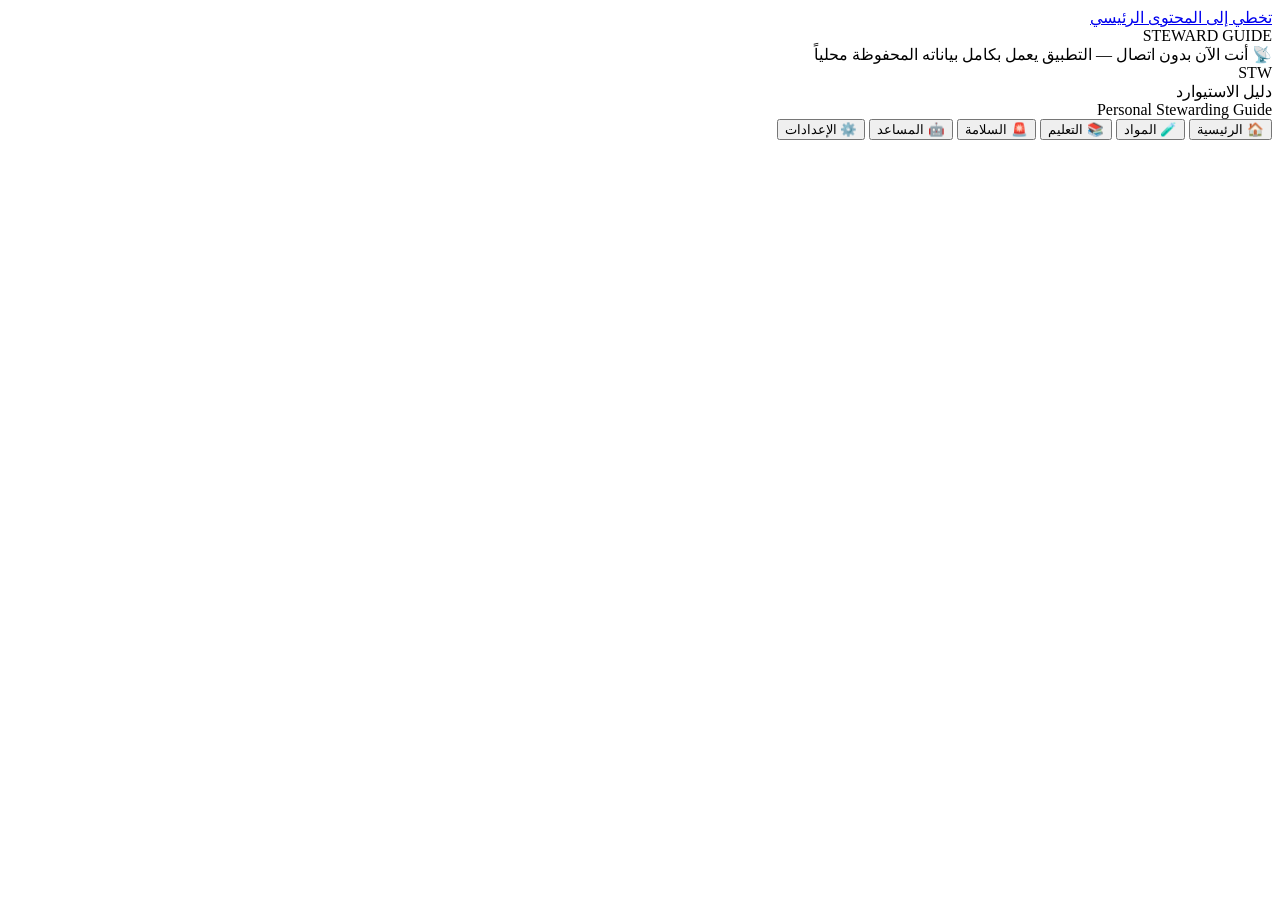
==== redesign-preview/index.html @ 4ff84f5a "Create index.html" ====
<!DOCTYPE html>
<!--
  ============================================================================
  index.html — دليل الاستيوارد | Personal Stewarding Guide
  ============================================================================
  هذا هو "الصدفة" (Shell) الوحيدة للتطبيق بالكامل. لا يحتوي هذا الملف على
  أي محتوى تطبيقي فعلي (لا مواد كيميائية، لا محتوى تعليمي، لا حوار ذكاء
  اصطناعي) — كل ذلك يُبنى ديناميكياً بواسطة وحدات JavaScript من داخل
  حاويات <section class="view"> الفارغة أدناه. هذا يحقق قاعدة "لا تكرار
  للكود" (DRY) ويجعل كل عرض مسؤولاً عن نفسه بالكامل عبر ملفه في assets/js.

  لا يوجد هنا أي CSS مضمّن (inline) ولا أي JavaScript مضمّن — بالكامل عبر
  ملفات خارجية مرتبطة، تحقيقاً لقاعدة "no inline CSS/JS" الصارمة للمشروع.
  ============================================================================
-->
<html lang="ar" dir="rtl" data-theme="dark">
<head>
  <meta charset="UTF-8">
  <meta name="viewport" content="width=device-width, initial-scale=1, viewport-fit=cover">
  <meta name="description" content="دليل مرجعي شخصي للاستيوارد، غير تابع لأي فندق أو شركة — مواد كيميائية، سلامة غذاء، تعليم HACCP، وإجابات جاهزة، يعمل بالكامل بدون إنترنت.">
  <meta name="theme-color" content="#0d1117" media="(prefers-color-scheme: dark)">
  <meta name="theme-color" content="#f7f8fa" media="(prefers-color-scheme: light)">
  <meta name="color-scheme" content="dark light">
  <title>دليل الاستيوارد — معاينة التصميم الجديد</title>

  <!-- ==========================================================================
       PWA: الأيقونات والبيان (Manifest)
       ========================================================================== -->
  <link rel="icon" type="image/png" sizes="32x32" href="../assets/icons/icon-32.png">
  <link rel="apple-touch-icon" href="../assets/icons/icon-192.png">
  <meta name="apple-mobile-web-app-capable" content="yes">
  <meta name="apple-mobile-web-app-status-bar-style" content="black-translucent">
  <meta name="apple-mobile-web-app-title" content="دليل الاستيوارد">

  <!-- ==========================================================================
       تحميل الخطوط: preconnect + preload لتفادي حجب العرض (render-blocking)
       الناتج عن @import داخل CSS — أداء أفضل ودرجة Lighthouse أعلى.
       ========================================================================== -->
  <link rel="preconnect" href="https://fonts.googleapis.com">
  <link rel="preconnect" href="https://fonts.gstatic.com" crossorigin>
  <link
    rel="preload"
    as="style"
    href="https://fonts.googleapis.com/css2?family=IBM+Plex+Sans+Arabic:wght@400;500;600;700&family=Noto+Kufi+Arabic:wght@600;700;800&family=JetBrains+Mono:wght@400;500;700;800&display=swap"
  >
  <link
    rel="stylesheet"
    href="https://fonts.googleapis.com/css2?family=IBM+Plex+Sans+Arabic:wght@400;500;600;700&family=Noto+Kufi+Arabic:wght@600;700;800&family=JetBrains+Mono:wght@400;500;700;800&display=swap"
  >

  <!-- ==========================================================================
       طبقات التصميم — بالترتيب: توكنز → أساسي → مكوّنات → تخطيطات الصفحات
       ========================================================================== -->
  <link rel="stylesheet" href="assets/css/app-1.css">
  <link rel="stylesheet" href="assets/css/app-2.css">
  <link rel="stylesheet" href="assets/css/app-3.css">
</head>
<body>

  <!-- رابط تخطي المحتوى — أول عنصر يصل له مستخدم لوحة المفاتيح -->
  <a href="#main-content" class="skip-link">تخطي إلى المحتوى الرئيسي</a>

  <!-- ==========================================================================
       شاشة البداية (Splash Screen) — تُخفى تلقائياً بعد تهيئة app.js
       ========================================================================== -->
  <div class="splash-screen" id="splashScreen" aria-hidden="true">
    <div class="splash-screen__logo">STEWARD GUIDE</div>
    <div class="splash-screen__spinner"></div>
  </div>

  <!-- مؤشر وضع عدم الاتصال — يظهر/يختفي تلقائياً حسب حالة الشبكة -->
  <div class="offline-banner" id="offlineBanner" role="status">
    <span aria-hidden="true">📡</span> أنت الآن بدون اتصال — التطبيق يعمل بكامل بياناته المحفوظة محلياً
  </div>

  <!-- ==========================================================================
       الرأس اللاصق (Sticky Header)
       ========================================================================== -->
  <header class="site-header">
    <div class="site-header__row">
      <span class="site-header__logo" aria-hidden="true">STW</span>
      <div>
        <div class="site-header__title">دليل الاستيوارد</div>
        <div class="site-header__subtitle">Personal Stewarding Guide</div>
      </div>
    </div>
  </header>

  <!-- ==========================================================================
       المحتوى الرئيسي — ستة عروض، كل واحد فارغ ويُملأ ديناميكياً من ملفه
       المخصص في assets/js/. السمة hidden تُدار بالكامل من router.js.
       ========================================================================== -->
  <main id="main-content">

    <section class="view" data-view="dashboard" hidden></section>

    <section class="view" data-view="chemicals" hidden></section>

    <section class="view" data-view="education" hidden>
      <div class="view-header">
        <div class="view-header__eyebrow">التعليم</div>
        <h1 class="view-header__title">أكاديمية سلامة الغذاء</h1>
      </div>
    </section>

    <section class="view" data-view="safety" hidden>
      <div class="view-header">
        <div class="view-header__eyebrow">السلامة</div>
        <h1 class="view-header__title">السلامة والطوارئ</h1>
      </div>
    </section>

    <section class="view" data-view="ai" hidden></section>

    <section class="view" data-view="settings" hidden>
      <div class="view-header">
        <div class="view-header__eyebrow">الإعدادات</div>
        <h1 class="view-header__title">تفضيلات التطبيق</h1>
      </div>
    </section>

  </main>

  <!-- ==========================================================================
       شريط التنقل السفلي — ستة عناصر تطابق العروض الستة أعلاه بالضبط
       ========================================================================== -->
  <nav class="bottom-nav" aria-label="التنقل الرئيسي">
    <button class="bottom-nav__item" type="button" data-nav-target="dashboard" aria-current="page">
      <span class="bottom-nav__indicator" aria-hidden="true"></span>
      <span class="bottom-nav__icon" aria-hidden="true">🏠</span>
      <span>الرئيسية</span>
    </button>
    <button class="bottom-nav__item" type="button" data-nav-target="chemicals" aria-current="false">
      <span class="bottom-nav__indicator" aria-hidden="true"></span>
      <span class="bottom-nav__icon" aria-hidden="true">🧪</span>
      <span>المواد</span>
    </button>
    <button class="bottom-nav__item" type="button" data-nav-target="education" aria-current="false">
      <span class="bottom-nav__indicator" aria-hidden="true"></span>
      <span class="bottom-nav__icon" aria-hidden="true">📚</span>
      <span>التعليم</span>
    </button>
    <button class="bottom-nav__item" type="button" data-nav-target="safety" aria-current="false">
      <span class="bottom-nav__indicator" aria-hidden="true"></span>
      <span class="bottom-nav__icon" aria-hidden="true">🚨</span>
      <span>السلامة</span>
    </button>
    <button class="bottom-nav__item" type="button" data-nav-target="ai" aria-current="false">
      <span class="bottom-nav__indicator" aria-hidden="true"></span>
      <span class="bottom-nav__icon" aria-hidden="true">🤖</span>
      <span>المساعد</span>
    </button>
    <button class="bottom-nav__item" type="button" data-nav-target="settings" aria-current="false">
      <span class="bottom-nav__indicator" aria-hidden="true"></span>
      <span class="bottom-nav__icon" aria-hidden="true">⚙️</span>
      <span>الإعدادات</span>
    </button>
  </nav>

  <!-- منطقة التوست — تُملأ ديناميكياً من showToast في utils.js -->
  <div class="toast-region" id="toastRegion" aria-live="polite"></div>

  <!-- ==========================================================================
       نقطة الدخول الوحيدة للجافاسكريبت — كل شيء آخر يُحمَّل عبر import
       ========================================================================== -->
    <script src="assets/js/app-1.js"></script>
  <script src="assets/js/app-2.js"></script>
  <script src="assets/js/app-3.js"></script>
  <script src="assets/js/app-4.js"></script>
  <script src="assets/js/app-5.js"></script>
  <script src="assets/js/app-6.js"></script>
  <script src="assets/js/app-7.js"></script>
</body>
</html>
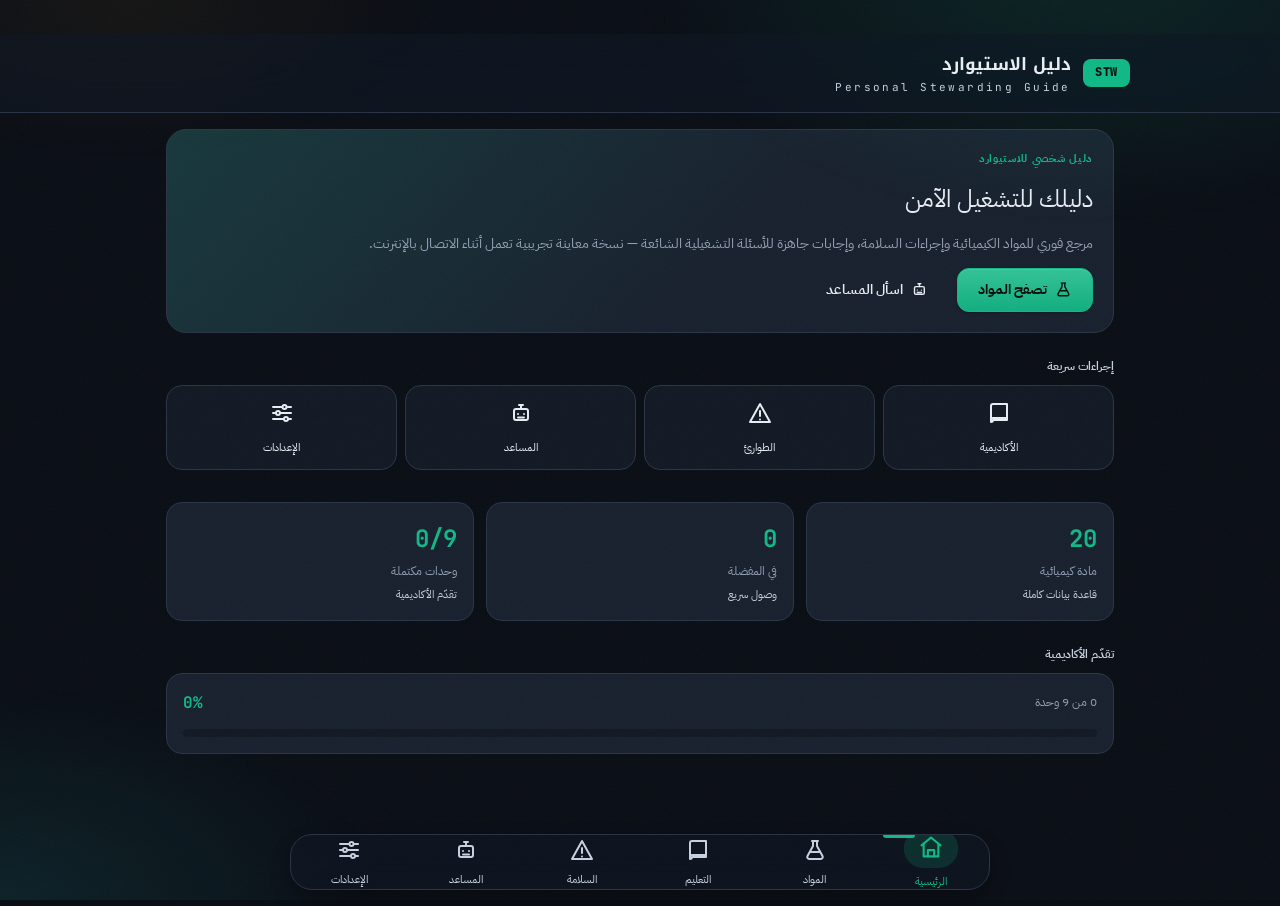
==== commit 4d3b462b: "Update index.html" ====
--- a/redesign-preview/index.html
+++ b/redesign-preview/index.html
@@ -17,7 +17,7 @@
 <head>
   <meta charset="UTF-8">
   <meta name="viewport" content="width=device-width, initial-scale=1, viewport-fit=cover">
-  <meta name="description" content="دليل مرجعي شخصي للاستيوارد، غير تابع لأي فندق أو شركة — مواد كيميائية، سلامة غذاء، تعليم HACCP، وإجابات جاهزة، يعمل بالكامل بدون إنترنت.">
+  <meta name="description" content="دليل مرجعي شخصي للاستيوارد، غير تابع لأي فندق أو شركة — مواد كيميائية، سلامة غذاء، تعليم HACCP، وإجابات جاهزة — نسخة معاينة تجريبية تعمل أثناء الاتصال بالإنترنت.">
   <meta name="theme-color" content="#0d1117" media="(prefers-color-scheme: dark)">
   <meta name="theme-color" content="#f7f8fa" media="(prefers-color-scheme: light)">
   <meta name="color-scheme" content="dark light">
@@ -70,7 +70,7 @@
 
   <!-- مؤشر وضع عدم الاتصال — يظهر/يختفي تلقائياً حسب حالة الشبكة -->
   <div class="offline-banner" id="offlineBanner" role="status">
-    <span aria-hidden="true">📡</span> أنت الآن بدون اتصال — التطبيق يعمل بكامل بياناته المحفوظة محلياً
+    <span aria-hidden="true">📡</span> أنت الآن بدون اتصال — نسخة المعاينة تحتاج اتصالاً بالإنترنت لعرض محتواها
   </div>
 
   <!-- ==========================================================================
--- a/redesign-preview/assets/css/app-1.css
+++ b/redesign-preview/assets/css/app-1.css
@@ -0,0 +1,1229 @@
+:root {
+  --primitive-green-50:  #e6faf5;
+  --primitive-green-100: #b3f0e0;
+  --primitive-green-300: #4dd6b8;
+  --primitive-green-500: #00b894;
+  --primitive-green-600: #00997d;
+  --primitive-green-700: #00785f;
+  --primitive-green-900: #00453a;
+  --primitive-teal-300: #66e0db;
+  --primitive-teal-500: #00cec9;
+  --primitive-teal-700: #00a19c;
+  --primitive-hazard-orange-300: #ffb366;
+  --primitive-hazard-orange-500: #f39c12;
+  --primitive-hazard-orange-700: #c2780a;
+  --primitive-red-300:  #ff9d85;
+  --primitive-red-500:  #e17055;
+  --primitive-red-700:  #b5502f;
+  --primitive-steel-950: #0a0d11;
+  --primitive-steel-900: #0d1117;
+  --primitive-steel-800: #131920;
+  --primitive-steel-700: #161b22;
+  --primitive-steel-600: #1c2330;
+  --primitive-steel-500: #232b3a;
+  --primitive-steel-400: #30363d;
+  --primitive-steel-300: #4a5158;
+  --primitive-steel-200: #8b949e;
+  --primitive-steel-100: #c9d1d9;
+  --primitive-steel-50:  #e6edf3;
+  --primitive-paper-50:  #ffffff;
+  --primitive-paper-100: #f7f8fa;
+  --primitive-paper-200: #eef0f3;
+  --primitive-paper-300: #e2e5ea;
+  --primitive-paper-400: #cdd2d9;
+  --primitive-paper-600: #6b7280;
+  --primitive-paper-800: #2d3339;
+  --primitive-paper-900: #12161b;
+  --space-0: 0;
+  --space-1: 4px;
+  --space-2: 8px;
+  --space-3: 12px;
+  --space-4: 16px;
+  --space-5: 20px;
+  --space-6: 24px;
+  --space-8: 32px;
+  --space-10: 40px;
+  --space-12: 48px;
+  --space-16: 64px;
+  --space-20: 80px;
+  --radius-xs: 6px;
+  --radius-sm: 8px;
+  --radius-md: 12px;
+  --radius-lg: 16px;
+  --radius-xl: 20px;
+  --radius-2xl: 28px;
+  --radius-full: 999px;
+  --font-family-base: 'Cairo', 'Segoe UI', sans-serif;
+  --font-family-mono: 'JetBrains Mono', ui-monospace, monospace;
+  --text-xs: 11px;
+  --text-sm: 12px;
+  --text-base: 14px;
+  --text-md: 15px;
+  --text-lg: 17px;
+  --text-xl: 20px;
+  --text-2xl: 24px;
+  --text-3xl: 30px;
+  --text-4xl: 36px;
+  --leading-tight: 1.2;
+  --leading-normal: 1.5;
+  --leading-relaxed: 1.7;
+  --weight-regular: 400;
+  --weight-medium: 500;
+  --weight-semibold: 600;
+  --weight-bold: 700;
+  --weight-black: 900;
+  --tracking-label: 0.06em;   
+  --ease-standard: cubic-bezier(0.2, 0, 0, 1);
+  --ease-decelerate: cubic-bezier(0, 0, 0, 1);
+  --ease-accelerate: cubic-bezier(0.3, 0, 1, 1);
+  --ease-spring: cubic-bezier(0.34, 1.56, 0.64, 1);
+  --duration-instant: 80ms;
+  --duration-fast: 150ms;
+  --duration-base: 220ms;
+  --duration-slow: 340ms;
+  --duration-slower: 500ms;
+  --z-base: 0;
+  --z-card-hover: 5;
+  --z-sticky-header: 100;
+  --z-bottom-nav: 200;
+  --z-fab: 250;
+  --z-dropdown: 300;
+  --z-overlay: 400;
+  --z-modal: 500;
+  --z-toast: 600;
+  --z-splash: 900;
+  --z-skip-link: 1000;
+  --header-height: 64px;
+  --nav-height: 64px;
+  --fab-size: 56px;
+  --container-max-width: 720px; 
+  --elevation-0: none;
+  --elevation-1: 0 1px 2px rgba(0, 0, 0, 0.14), 0 1px 3px rgba(0, 0, 0, 0.10);
+  --elevation-2: 0 2px 6px rgba(0, 0, 0, 0.16), 0 4px 10px rgba(0, 0, 0, 0.10);
+  --elevation-3: 0 6px 16px rgba(0, 0, 0, 0.18), 0 10px 24px rgba(0, 0, 0, 0.12);
+  --elevation-4: 0 12px 28px rgba(0, 0, 0, 0.22), 0 18px 40px rgba(0, 0, 0, 0.14);
+  --border-width-thin: 1px;
+  --border-width-thick: 2px;
+  --glass-blur: 18px;
+  --glass-saturate: 160%;
+}
+:root,
+[data-theme='dark'] {
+  color-scheme: dark;
+  --surface-page: var(--primitive-steel-900);
+  --surface-sunken: var(--primitive-steel-950);
+  --surface-raised: var(--primitive-steel-700);
+  --surface-card: var(--primitive-steel-600);
+  --surface-overlay: rgba(10, 13, 17, 0.72);
+  --surface-glass: rgba(28, 35, 48, 0.55);
+  --border-subtle: var(--primitive-steel-400);
+  --border-strong: var(--primitive-steel-300);
+  --content-primary: var(--primitive-steel-50);
+  --content-secondary: var(--primitive-steel-200);
+  --content-muted: var(--primitive-steel-100);
+  --content-on-accent: #04140f; 
+  --content-on-hazard: #1a0f00; 
+  --brand-primary: var(--primitive-green-500);
+  --brand-primary-hover: var(--primitive-green-300);
+  --brand-primary-active: var(--primitive-green-600);
+  --brand-secondary: var(--primitive-teal-500);
+  --status-safe: var(--primitive-green-500);
+  --status-warning: var(--primitive-hazard-orange-500);
+  --status-danger: var(--primitive-red-500);
+  --status-info: var(--primitive-teal-500);
+  --hazard-tape-bg: repeating-linear-gradient(
+    135deg,
+    var(--primitive-hazard-orange-500) 0 14px,
+    var(--primitive-steel-950) 14px 28px
+  );
+  --glow-brand: 0 0 0 3px rgba(0, 184, 148, 0.22);
+  --glow-danger: 0 0 0 3px rgba(225, 112, 85, 0.25);
+  --ambient-gradient:
+    radial-gradient(circle at 100% 0%, rgba(0, 184, 148, 0.12), transparent 24%),
+    radial-gradient(circle at 0% 100%, rgba(0, 206, 201, 0.09), transparent 20%);
+}
+[data-theme='light'] {
+  color-scheme: light;
+  --surface-page: var(--primitive-paper-100);
+  --surface-sunken: var(--primitive-paper-200);
+  --surface-raised: var(--primitive-paper-50);
+  --surface-card: var(--primitive-paper-50);
+  --surface-overlay: rgba(18, 22, 27, 0.45);
+  --surface-glass: rgba(255, 255, 255, 0.6);
+  --border-subtle: var(--primitive-paper-300);
+  --border-strong: var(--primitive-paper-400);
+  --content-primary: var(--primitive-paper-900);
+  --content-secondary: var(--primitive-paper-800);
+  --content-muted: var(--primitive-paper-600);
+  --content-on-accent: #04140f;
+  --content-on-hazard: #1a0f00;
+  --brand-primary: var(--primitive-green-600);
+  --brand-primary-hover: var(--primitive-green-500);
+  --brand-primary-active: var(--primitive-green-700);
+  --brand-secondary: var(--primitive-teal-700);
+  --status-safe: var(--primitive-green-600);
+  --status-warning: var(--primitive-hazard-orange-700);
+  --status-danger: var(--primitive-red-700);
+  --status-info: var(--primitive-teal-700);
+  --hazard-tape-bg: repeating-linear-gradient(
+    135deg,
+    var(--primitive-hazard-orange-500) 0 14px,
+    var(--primitive-paper-900) 14px 28px
+  );
+  --glow-brand: 0 0 0 3px rgba(0, 153, 125, 0.18);
+  --glow-danger: 0 0 0 3px rgba(181, 80, 47, 0.20);
+  --ambient-gradient:
+    radial-gradient(circle at 100% 0%, rgba(0, 184, 148, 0.08), transparent 24%),
+    radial-gradient(circle at 0% 100%, rgba(0, 206, 201, 0.06), transparent 20%);
+}
+@media (prefers-color-scheme: light) {
+  :root:not([data-theme='dark']):not([data-theme='light']) {
+    color-scheme: light;
+    --surface-page: var(--primitive-paper-100);
+    --surface-sunken: var(--primitive-paper-200);
+    --surface-raised: var(--primitive-paper-50);
+    --surface-card: var(--primitive-paper-50);
+    --surface-overlay: rgba(18, 22, 27, 0.45);
+    --surface-glass: rgba(255, 255, 255, 0.6);
+    --border-subtle: var(--primitive-paper-300);
+    --border-strong: var(--primitive-paper-400);
+    --content-primary: var(--primitive-paper-900);
+    --content-secondary: var(--primitive-paper-800);
+    --content-muted: var(--primitive-paper-600);
+    --brand-primary: var(--primitive-green-600);
+    --brand-primary-hover: var(--primitive-green-500);
+    --brand-primary-active: var(--primitive-green-700);
+    --brand-secondary: var(--primitive-teal-700);
+    --status-safe: var(--primitive-green-600);
+    --status-warning: var(--primitive-hazard-orange-700);
+    --status-danger: var(--primitive-red-700);
+    --status-info: var(--primitive-teal-700);
+  }
+}
+:root {
+  --font-scale: 1;
+}
+[data-font-size='small']  { --font-scale: 0.9; }
+[data-font-size='medium'] { --font-scale: 1;   }
+[data-font-size='large']  { --font-scale: 1.15; }
+[data-font-size='xlarge'] { --font-scale: 1.3;  }
+
+
+*,
+*::before,
+*::after {
+  box-sizing: border-box;
+  margin: 0;
+  padding: 0;
+}
+img,
+picture,
+svg,
+video,
+canvas {
+  display: block;
+  max-width: 100%;
+}
+button,
+[role='button'],
+input[type='submit'] {
+  cursor: pointer;
+}
+ul,
+ol {
+  list-style: none;
+}
+input,
+button,
+textarea,
+select {
+  font: inherit;
+  color: inherit;
+}
+textarea {
+  resize: vertical;
+  min-height: 2.5em;
+}
+html {
+  scroll-behavior: smooth;
+  -webkit-text-size-adjust: 100%; 
+  text-size-adjust: 100%;
+}
+body {
+  font-family: var(--font-family-base);
+  font-size: calc(var(--text-base) * var(--font-scale));
+  line-height: var(--leading-normal);
+  background-color: var(--surface-page);
+  color: var(--content-primary);
+  min-height: 100vh;
+  min-height: 100dvh; 
+  position: relative;
+  overflow-x: hidden;
+  padding-bottom: calc(var(--nav-height) + var(--space-3));
+  transition: background-color var(--duration-base) var(--ease-standard),
+              color var(--duration-base) var(--ease-standard);
+}
+body::before {
+  content: '';
+  position: fixed;
+  inset: 0;
+  z-index: var(--z-base);
+  pointer-events: none;
+  background: var(--ambient-gradient);
+}
+h1, h2, h3, h4, h5, h6 {
+  font-weight: var(--weight-bold);
+  line-height: var(--leading-tight);
+}
+a {
+  color: var(--brand-secondary);
+  text-decoration: none;
+}
+a:hover {
+  text-decoration: underline;
+}
+.u-visually-hidden {
+  position: absolute;
+  width: 1px;
+  height: 1px;
+  padding: 0;
+  margin: -1px;
+  overflow: hidden;
+  clip: rect(0, 0, 0, 0);
+  white-space: nowrap;
+  border: 0;
+}
+.skip-link {
+  position: absolute;
+  z-index: var(--z-skip-link);
+  top: -100px;
+  right: var(--space-3);
+  background-color: var(--brand-primary);
+  color: var(--content-on-accent);
+  padding: var(--space-3) var(--space-4);
+  border-radius: var(--radius-sm);
+  font-weight: var(--weight-bold);
+  transition: top var(--duration-fast) var(--ease-standard);
+}
+.skip-link:focus {
+  top: var(--space-3);
+}
+:focus-visible {
+  outline: var(--border-width-thick) solid var(--brand-secondary);
+  outline-offset: 2px;
+  border-radius: var(--radius-xs);
+}
+@media (prefers-reduced-motion: reduce) {
+  html {
+    scroll-behavior: auto;
+  }
+  *,
+  *::before,
+  *::after {
+    animation-duration: 0.01ms !important;
+    animation-iteration-count: 1 !important;
+    transition-duration: 0.01ms !important;
+    scroll-behavior: auto !important;
+  }
+}
+@media (prefers-contrast: more) {
+  :root {
+    --border-subtle: var(--border-strong);
+  }
+  .skip-link,
+  :focus-visible {
+    outline-width: 3px;
+  }
+}
+.u-container {
+  width: 100%;
+  max-width: var(--container-max-width);
+  margin-inline: auto;
+}
+.u-flex {
+  display: flex;
+}
+.u-flex-col {
+  display: flex;
+  flex-direction: column;
+}
+.u-items-center {
+  align-items: center;
+}
+.u-justify-between {
+  justify-content: space-between;
+}
+.u-gap-1 { gap: var(--space-1); }
+.u-gap-2 { gap: var(--space-2); }
+.u-gap-3 { gap: var(--space-3); }
+.u-gap-4 { gap: var(--space-4); }
+.u-truncate {
+  overflow: hidden;
+  text-overflow: ellipsis;
+  white-space: nowrap;
+}
+.u-scroll-x {
+  overflow-x: auto;
+  scrollbar-width: none; 
+  -ms-overflow-style: none;
+}
+.u-scroll-x::-webkit-scrollbar {
+  display: none; 
+}
+.u-collapsed {
+  display: none !important;
+}
+.u-glass-surface {
+  background-color: var(--surface-glass);
+  backdrop-filter: blur(var(--glass-blur)) saturate(var(--glass-saturate));
+  -webkit-backdrop-filter: blur(var(--glass-blur)) saturate(var(--glass-saturate));
+}
+@media print {
+  .bottom-nav,
+  .fab,
+  .site-header,
+  .skip-link,
+  [data-no-print] {
+    display: none !important;
+  }
+  body {
+    padding-bottom: 0;
+    background: #fff;
+    color: #000;
+  }
+  body::before {
+    display: none;
+  }
+}
+
+
+.btn {
+  --_btn-bg: var(--surface-raised);
+  --_btn-fg: var(--content-primary);
+  --_btn-border: var(--border-subtle);
+  display: inline-flex;
+  align-items: center;
+  justify-content: center;
+  gap: var(--space-2);
+  min-height: 44px;
+  min-width: 44px;
+  padding: var(--space-2) var(--space-5);
+  border-radius: var(--radius-md);
+  border: var(--border-width-thin) solid var(--_btn-border);
+  background-color: var(--_btn-bg);
+  color: var(--_btn-fg);
+  font-family: var(--font-family-base);
+  font-size: calc(var(--text-base) * var(--font-scale));
+  font-weight: var(--weight-semibold);
+  line-height: 1;
+  position: relative;
+  overflow: hidden;
+  isolation: isolate;
+  transition: transform var(--duration-fast) var(--ease-standard),
+              border-color var(--duration-fast) var(--ease-standard),
+              box-shadow var(--duration-fast) var(--ease-standard);
+}
+.btn:hover {
+  border-color: var(--border-strong);
+  transform: translateY(-1px);
+}
+.btn:active {
+  transform: translateY(0) scale(0.98);
+}
+.btn:focus-visible {
+  outline: var(--border-width-thick) solid var(--brand-secondary);
+  outline-offset: 2px;
+}
+.btn:disabled,
+.btn[aria-disabled='true'] {
+  opacity: 0.5;
+  cursor: not-allowed;
+  transform: none;
+  pointer-events: none;
+}
+.btn::after {
+  content: '';
+  position: absolute;
+  inset: 0;
+  border-radius: inherit;
+  background: radial-gradient(circle, currentColor 10%, transparent 10.5%) center/0% 0% no-repeat;
+  opacity: 0;
+  z-index: -1;
+}
+.btn--ripple-active::after {
+  animation: btn-ripple var(--duration-slow) var(--ease-decelerate);
+}
+@keyframes btn-ripple {
+  0%   { background-size: 0% 0%; opacity: 0.25; }
+  100% { background-size: 300% 300%; opacity: 0; }
+}
+.btn--primary {
+  --_btn-bg: var(--brand-primary);
+  --_btn-fg: var(--content-on-accent);
+  --_btn-border: var(--brand-primary);
+  font-weight: var(--weight-bold);
+}
+.btn--primary:hover {
+  --_btn-bg: var(--brand-primary-hover);
+  box-shadow: var(--glow-brand);
+}
+.btn--danger {
+  --_btn-bg: transparent;
+  --_btn-fg: var(--status-danger);
+  --_btn-border: var(--status-danger);
+}
+.btn--danger:hover {
+  --_btn-bg: var(--status-danger);
+  --_btn-fg: var(--content-on-accent);
+}
+.btn--ghost {
+  --_btn-bg: transparent;
+  --_btn-border: transparent;
+}
+.btn--ghost:hover {
+  --_btn-bg: var(--surface-raised);
+}
+.btn--icon {
+  padding: var(--space-2);
+  border-radius: var(--radius-full);
+  aspect-ratio: 1 / 1;
+}
+.btn--sm {
+  min-height: 36px;
+  padding: var(--space-1) var(--space-3);
+  font-size: calc(var(--text-sm) * var(--font-scale));
+}
+.btn--full {
+  width: 100%;
+}
+.btn--loading {
+  color: transparent !important;
+  pointer-events: none;
+}
+.btn--loading::before {
+  content: '';
+  position: absolute;
+  inset: 0;
+  margin: auto;
+  width: 18px;
+  height: 18px;
+  border-radius: var(--radius-full);
+  border: 2px solid currentColor;
+  border-top-color: transparent;
+  color: var(--_btn-fg);
+  animation: btn-spin var(--duration-slower) linear infinite;
+}
+@keyframes btn-spin {
+  to { transform: rotate(360deg); }
+}
+.field {
+  display: flex;
+  flex-direction: column;
+  gap: var(--space-1);
+  width: 100%;
+}
+.field__label {
+  font-size: calc(var(--text-sm) * var(--font-scale));
+  color: var(--content-secondary);
+  font-weight: var(--weight-medium);
+}
+.field__control-wrap {
+  position: relative;
+  display: flex;
+  align-items: center;
+}
+.field__input,
+.field__textarea {
+  width: 100%;
+  min-height: 44px;
+  background-color: var(--surface-raised);
+  border: var(--border-width-thin) solid var(--border-subtle);
+  border-radius: var(--radius-md);
+  padding: var(--space-2) var(--space-4);
+  color: var(--content-primary);
+  font-family: var(--font-family-base);
+  font-size: calc(var(--text-base) * var(--font-scale));
+  transition: border-color var(--duration-fast) var(--ease-standard),
+              box-shadow var(--duration-fast) var(--ease-standard);
+}
+.field__input::placeholder,
+.field__textarea::placeholder {
+  color: var(--content-muted);
+}
+.field__input:hover,
+.field__textarea:hover {
+  border-color: var(--border-strong);
+}
+.field__input:focus-visible,
+.field__textarea:focus-visible {
+  border-color: var(--brand-secondary);
+  box-shadow: var(--glow-brand);
+  outline: none;
+}
+.field__input:disabled,
+.field__textarea:disabled {
+  opacity: 0.5;
+  cursor: not-allowed;
+}
+.field__icon {
+  position: absolute;
+  inset-inline-start: var(--space-3);
+  color: var(--content-muted);
+  pointer-events: none;
+  display: flex;
+}
+.field__input--with-icon {
+  padding-inline-start: var(--space-10);
+}
+.field__textarea {
+  min-height: 44px;
+  max-height: 160px;
+}
+.switch {
+  position: relative;
+  display: inline-flex;
+  align-items: center;
+  width: 48px;
+  height: 28px;
+  flex-shrink: 0;
+}
+.switch__input {
+  position: absolute;
+  opacity: 0;
+  width: 100%;
+  height: 100%;
+  margin: 0;
+  cursor: pointer;
+  z-index: 1;
+}
+.switch__track {
+  position: absolute;
+  inset: 0;
+  background-color: var(--surface-raised);
+  border: var(--border-width-thin) solid var(--border-subtle);
+  border-radius: var(--radius-full);
+  transition: background-color var(--duration-base) var(--ease-standard);
+}
+.switch__thumb {
+  position: absolute;
+  top: 3px;
+  inset-inline-start: 3px;
+  width: 20px;
+  height: 20px;
+  border-radius: var(--radius-full);
+  background-color: var(--content-secondary);
+  transition: transform var(--duration-base) var(--ease-spring);
+}
+.switch__input:checked ~ .switch__track {
+  background-color: var(--brand-primary);
+  border-color: var(--brand-primary);
+}
+.switch__input:checked ~ .switch__thumb {
+  transform: translateX(20px);
+  background-color: var(--content-on-accent);
+}
+[dir='rtl'] .switch__input:checked ~ .switch__thumb {
+  transform: translateX(-20px);
+}
+.switch__input:focus-visible ~ .switch__track {
+  outline: var(--border-width-thick) solid var(--brand-secondary);
+  outline-offset: 2px;
+}
+.switch__input:disabled ~ .switch__track {
+  opacity: 0.5;
+  cursor: not-allowed;
+}
+.card {
+  container-type: inline-size; 
+  position: relative;
+  background-color: var(--surface-card);
+  border: var(--border-width-thin) solid var(--border-subtle);
+  border-radius: var(--radius-lg);
+  overflow: hidden;
+  box-shadow: var(--elevation-1);
+  transition: transform var(--duration-fast) var(--ease-standard),
+              border-color var(--duration-fast) var(--ease-standard),
+              box-shadow var(--duration-fast) var(--ease-standard);
+}
+.card:hover {
+  border-color: var(--border-strong);
+  box-shadow: var(--elevation-2);
+  transform: translateY(-2px);
+}
+.card--expanded {
+  border-color: var(--brand-primary);
+}
+.card--glass {
+  background-color: var(--surface-glass);
+  backdrop-filter: blur(var(--glass-blur)) saturate(var(--glass-saturate));
+  -webkit-backdrop-filter: blur(var(--glass-blur)) saturate(var(--glass-saturate));
+}
+.card__accent-strip {
+  position: absolute;
+  inset-inline-start: 0;
+  top: var(--space-3);
+  bottom: var(--space-3);
+  width: 4px;
+  border-radius: var(--radius-full);
+}
+.card__accent-strip--danger  { background-color: var(--status-danger); }
+.card__accent-strip--warning { background-color: var(--status-warning); }
+.card__accent-strip--safe    { background-color: var(--status-safe); }
+.card__header {
+  display: flex;
+  align-items: center;
+  gap: var(--space-3);
+  padding: var(--space-4);
+  min-height: 44px;
+}
+.card__toggle {
+  flex: 1;
+  min-width: 0;
+  display: flex;
+  align-items: center;
+  gap: var(--space-3);
+  background: none;
+  border: none;
+  color: inherit;
+  text-align: inherit;
+  font-family: inherit;
+  padding: 0;
+}
+.card__toggle:focus-visible {
+  outline: var(--border-width-thick) solid var(--brand-secondary);
+  outline-offset: 4px;
+  border-radius: var(--radius-xs);
+}
+.card__title-group {
+  flex: 1;
+  min-width: 0;
+}
+.card__title {
+  font-family: var(--font-family-mono);
+  font-size: calc(var(--text-md) * var(--font-scale));
+  font-weight: var(--weight-bold);
+  color: var(--brand-secondary);
+  letter-spacing: var(--tracking-label);
+}
+.card__subtitle {
+  font-size: calc(var(--text-sm) * var(--font-scale));
+  color: var(--content-muted);
+  margin-top: var(--space-1);
+}
+.card__description {
+  font-size: calc(var(--text-base) * var(--font-scale));
+  color: var(--content-primary);
+  font-weight: var(--weight-semibold);
+  margin-top: var(--space-1);
+}
+.card__chevron {
+  flex-shrink: 0;
+  transition: transform var(--duration-base) var(--ease-standard);
+}
+.card__toggle[aria-expanded='true'] .card__chevron {
+  transform: rotate(180deg);
+}
+.card__body {
+  display: grid;
+  grid-template-rows: 0fr;
+  transition: grid-template-rows var(--duration-base) var(--ease-standard);
+}
+.card__body[data-open='true'] {
+  grid-template-rows: 1fr;
+}
+.card__body-inner {
+  min-height: 0;
+  overflow: hidden;
+  padding: 0 var(--space-4) var(--space-4);
+  display: flex;
+  flex-direction: column;
+  gap: var(--space-3);
+  color: var(--content-primary);
+}
+.card__body[data-open='false'] > .card__body-inner {
+  padding-bottom: 0;
+  visibility: hidden;
+}
+.card__section {
+  display: flex;
+  flex-direction: column;
+  gap: var(--space-1);
+}
+.card__section-label {
+  font-size: calc(var(--text-xs) * var(--font-scale));
+  text-transform: uppercase;
+  letter-spacing: var(--tracking-label);
+  color: var(--content-muted);
+  font-weight: var(--weight-bold);
+}
+.card__section-value {
+  font-size: calc(var(--text-base) * var(--font-scale));
+  color: var(--content-primary);
+}
+.card__actions {
+  display: flex;
+  gap: var(--space-2);
+  flex-wrap: wrap;
+}
+@supports (container-type: inline-size) {
+  @container (min-width: 420px) {
+    .card__body-inner {
+      display: grid;
+      grid-template-columns: 1fr 1fr;
+    }
+    .card__section--full {
+      grid-column: 1 / -1;
+    }
+  }
+}
+.badge {
+  display: inline-flex;
+  align-items: center;
+  gap: var(--space-1);
+  padding: var(--space-1) var(--space-2);
+  border-radius: var(--radius-sm);
+  font-size: calc(var(--text-xs) * var(--font-scale));
+  font-weight: var(--weight-bold);
+  line-height: 1.4;
+  white-space: nowrap;
+}
+.badge--neutral {
+  background-color: var(--surface-raised);
+  color: var(--content-secondary);
+  border: var(--border-width-thin) solid var(--border-subtle);
+}
+.badge--brand {
+  background-color: color-mix(in srgb, var(--brand-primary) 18%, transparent);
+  color: var(--brand-primary);
+}
+.badge--danger {
+  background-color: color-mix(in srgb, var(--status-danger) 18%, transparent);
+  color: var(--status-danger);
+}
+.badge--warning {
+  background-color: color-mix(in srgb, var(--status-warning) 18%, transparent);
+  color: var(--status-warning);
+}
+.status-pill {
+  display: inline-flex;
+  align-items: center;
+  gap: var(--space-2);
+  font-size: calc(var(--text-sm) * var(--font-scale));
+  color: var(--content-secondary);
+}
+.status-pill__dot {
+  width: 8px;
+  height: 8px;
+  border-radius: var(--radius-full);
+  flex-shrink: 0;
+}
+.status-pill__dot--danger  { background-color: var(--status-danger); }
+.status-pill__dot--warning { background-color: var(--status-warning); }
+.status-pill__dot--safe    { background-color: var(--status-safe); }
+.chip {
+  display: inline-flex;
+  align-items: center;
+  min-height: 44px;
+  padding: var(--space-2) var(--space-4);
+  border-radius: var(--radius-full);
+  border: var(--border-width-thin) solid var(--border-subtle);
+  background-color: var(--surface-raised);
+  color: var(--content-secondary);
+  font-family: var(--font-family-base);
+  font-size: calc(var(--text-base) * var(--font-scale));
+  white-space: nowrap;
+  flex-shrink: 0;
+  transition: background-color var(--duration-fast) var(--ease-standard),
+              color var(--duration-fast) var(--ease-standard),
+              border-color var(--duration-fast) var(--ease-standard),
+              transform var(--duration-fast) var(--ease-standard);
+}
+.chip:hover {
+  border-color: var(--border-strong);
+  transform: translateY(-1px);
+}
+.chip:active {
+  transform: translateY(0);
+}
+.chip:focus-visible {
+  outline: var(--border-width-thick) solid var(--brand-secondary);
+  outline-offset: 2px;
+}
+.chip[aria-pressed='true'] {
+  background-color: var(--brand-primary);
+  border-color: var(--brand-primary);
+  color: var(--content-on-accent);
+  font-weight: var(--weight-bold);
+}
+.chip:disabled {
+  opacity: 0.5;
+  cursor: not-allowed;
+  pointer-events: none;
+}
+.bottom-nav {
+  position: fixed;
+  inset-inline: 0;
+  bottom: 0;
+  z-index: var(--z-bottom-nav);
+  display: flex;
+  height: var(--nav-height);
+  padding-bottom: env(safe-area-inset-bottom, 0); 
+  background-color: var(--surface-raised);
+  border-top: var(--border-width-thin) solid var(--border-subtle);
+}
+.bottom-nav__item {
+  position: relative;
+  flex: 1;
+  display: flex;
+  flex-direction: column;
+  align-items: center;
+  justify-content: center;
+  gap: var(--space-1);
+  min-height: 44px;
+  background: none;
+  border: none;
+  color: var(--content-muted);
+  font-family: var(--font-family-base);
+  font-size: calc(var(--text-xs) * var(--font-scale));
+  transition: color var(--duration-fast) var(--ease-standard);
+}
+.bottom-nav__item[aria-current='page'] {
+  color: var(--brand-primary);
+}
+.bottom-nav__item:focus-visible {
+  outline: var(--border-width-thick) solid var(--brand-secondary);
+  outline-offset: -2px;
+}
+.bottom-nav__icon {
+  font-size: calc(var(--text-xl) * var(--font-scale));
+  transition: transform var(--duration-base) var(--ease-spring);
+}
+.bottom-nav__item[aria-current='page'] .bottom-nav__icon {
+  transform: translateY(-2px) scale(1.05);
+}
+.bottom-nav__indicator {
+  position: absolute;
+  top: 0;
+  inset-inline-start: 50%;
+  transform: translateX(-50%) scaleX(0);
+  width: 32px;
+  height: 3px;
+  background-color: var(--brand-primary);
+  border-radius: 0 0 var(--radius-xs) var(--radius-xs);
+  transition: transform var(--duration-base) var(--ease-standard);
+}
+.bottom-nav__item[aria-current='page'] .bottom-nav__indicator {
+  transform: translateX(-50%) scaleX(1);
+}
+.fab {
+  position: fixed;
+  z-index: var(--z-fab);
+  bottom: calc(var(--nav-height) + var(--space-4));
+  inset-inline-end: var(--space-4);
+  width: var(--fab-size);
+  height: var(--fab-size);
+  border-radius: var(--radius-full);
+  background-color: var(--brand-primary);
+  color: var(--content-on-accent);
+  border: none;
+  display: flex;
+  align-items: center;
+  justify-content: center;
+  font-size: calc(var(--text-xl) * var(--font-scale));
+  box-shadow: var(--elevation-3);
+  transition: transform var(--duration-base) var(--ease-spring),
+              box-shadow var(--duration-fast) var(--ease-standard);
+}
+.fab:hover {
+  transform: scale(1.06);
+  box-shadow: var(--elevation-4);
+}
+.fab:active {
+  transform: scale(0.96);
+}
+.fab:focus-visible {
+  outline: var(--border-width-thick) solid var(--brand-secondary);
+  outline-offset: 3px;
+}
+.fab--danger {
+  background-color: var(--status-danger);
+}
+.fab--hidden {
+  transform: scale(0);
+  pointer-events: none;
+}
+.site-header {
+  position: sticky;
+  top: 0;
+  z-index: var(--z-sticky-header);
+  min-height: var(--header-height);
+  padding: var(--space-4);
+  background-color: var(--surface-glass);
+  backdrop-filter: blur(var(--glass-blur)) saturate(var(--glass-saturate));
+  -webkit-backdrop-filter: blur(var(--glass-blur)) saturate(var(--glass-saturate));
+  border-bottom: var(--border-width-thin) solid var(--border-subtle);
+}
+.site-header__row {
+  display: flex;
+  align-items: center;
+  gap: var(--space-3);
+}
+.site-header__logo {
+  display: inline-flex;
+  align-items: center;
+  background-color: var(--brand-primary);
+  color: var(--content-on-accent);
+  font-family: var(--font-family-mono);
+  font-weight: var(--weight-black);
+  font-size: calc(var(--text-sm) * var(--font-scale));
+  letter-spacing: var(--tracking-label);
+  padding: var(--space-1) var(--space-3);
+  border-radius: var(--radius-sm);
+}
+.site-header__title {
+  font-size: calc(var(--text-lg) * var(--font-scale));
+  font-weight: var(--weight-bold);
+}
+.site-header__subtitle {
+  font-size: calc(var(--text-xs) * var(--font-scale));
+  color: var(--content-muted);
+}
+.toast-region {
+  position: fixed;
+  z-index: var(--z-toast);
+  bottom: calc(var(--nav-height) + var(--space-4));
+  inset-inline: var(--space-4);
+  display: flex;
+  flex-direction: column;
+  align-items: center;
+  gap: var(--space-2);
+  pointer-events: none;
+}
+.toast {
+  display: inline-flex;
+  align-items: center;
+  gap: var(--space-2);
+  max-width: 100%;
+  padding: var(--space-3) var(--space-5);
+  border-radius: var(--radius-full);
+  background-color: var(--surface-overlay);
+  color: var(--content-primary);
+  font-size: calc(var(--text-base) * var(--font-scale));
+  box-shadow: var(--elevation-3);
+  opacity: 0;
+  transform: translateY(12px) scale(0.96);
+  transition: transform var(--duration-base) var(--ease-decelerate),
+              opacity var(--duration-base) var(--ease-decelerate);
+}
+.toast--visible {
+  opacity: 1;
+  transform: translateY(0) scale(1);
+}
+.toast--success { border-inline-start: 3px solid var(--status-safe); }
+.toast--error   { border-inline-start: 3px solid var(--status-danger); }
+.modal-overlay {
+  position: fixed;
+  inset: 0;
+  z-index: var(--z-overlay);
+  background-color: var(--surface-overlay);
+  opacity: 0;
+  pointer-events: none;
+  transition: opacity var(--duration-base) var(--ease-standard);
+}
+.modal-overlay--visible {
+  opacity: 1;
+  pointer-events: auto;
+}
+.sheet {
+  position: fixed;
+  z-index: var(--z-modal);
+  inset-inline: 0;
+  bottom: 0;
+  max-height: 85vh;
+  display: flex;
+  flex-direction: column;
+  background-color: var(--surface-raised);
+  border-radius: var(--radius-2xl) var(--radius-2xl) 0 0;
+  border-top: var(--border-width-thin) solid var(--border-subtle);
+  box-shadow: var(--elevation-4);
+  transform: translateY(100%);
+  transition: transform var(--duration-slow) var(--ease-decelerate);
+}
+.sheet--visible {
+  transform: translateY(0);
+}
+.sheet__grabber {
+  width: 40px;
+  height: 4px;
+  border-radius: var(--radius-full);
+  background-color: var(--border-strong);
+  margin: var(--space-3) auto;
+  flex-shrink: 0;
+}
+.sheet__header {
+  display: flex;
+  align-items: center;
+  justify-content: space-between;
+  padding: 0 var(--space-4) var(--space-3);
+  border-bottom: var(--border-width-thin) solid var(--border-subtle);
+}
+.sheet__title {
+  font-size: calc(var(--text-lg) * var(--font-scale));
+  font-weight: var(--weight-bold);
+}
+.sheet__body {
+  overflow-y: auto;
+  padding: var(--space-4);
+  display: flex;
+  flex-direction: column;
+  gap: var(--space-3);
+}
+.modal {
+  position: fixed;
+  z-index: var(--z-modal);
+  top: 50%;
+  inset-inline-start: 50%;
+  transform: translate(-50%, -50%) scale(0.95);
+  width: min(92vw, 480px);
+  max-height: 85vh;
+  overflow-y: auto;
+  background-color: var(--surface-raised);
+  border-radius: var(--radius-xl);
+  border: var(--border-width-thin) solid var(--border-subtle);
+  box-shadow: var(--elevation-4);
+  opacity: 0;
+  pointer-events: none;
+  transition: transform var(--duration-base) var(--ease-decelerate),
+              opacity var(--duration-base) var(--ease-decelerate);
+}
+.modal--visible {
+  opacity: 1;
+  transform: translate(-50%, -50%) scale(1);
+  pointer-events: auto;
+}
+.context-menu {
+  position: absolute;
+  z-index: var(--z-dropdown);
+  min-width: 180px;
+  padding: var(--space-2);
+  background-color: var(--surface-raised);
+  border: var(--border-width-thin) solid var(--border-subtle);
+  border-radius: var(--radius-md);
+  box-shadow: var(--elevation-3);
+  display: flex;
+  flex-direction: column;
+  gap: var(--space-1);
+  opacity: 0;
+  transform: scale(0.95);
+  transform-origin: top;
+  pointer-events: none;
+  transition: transform var(--duration-fast) var(--ease-decelerate),
+              opacity var(--duration-fast) var(--ease-decelerate);
+}
+.context-menu--visible {
+  opacity: 1;
+  transform: scale(1);
+  pointer-events: auto;
+}
+.context-menu__item {
+  display: flex;
+  align-items: center;
+  gap: var(--space-2);
+  min-height: 44px;
+  padding: var(--space-2) var(--space-3);
+  border-radius: var(--radius-sm);
+  background: none;
+  border: none;
+  color: var(--content-primary);
+  font-family: var(--font-family-base);
+  font-size: calc(var(--text-base) * var(--font-scale));
+  text-align: inherit;
+  width: 100%;
+}
+.context-menu__item:hover,
+.context-menu__item:focus-visible {
+  background-color: var(--surface-card);
+  outline: none;
+}
+.context-menu__item--danger {
+  color: var(--status-danger);
+}
+.skeleton {
+  position: relative;
+  overflow: hidden;
+  background-color: var(--surface-raised);
+  border-radius: var(--radius-md);
+}
+.skeleton::after {
+  content: '';
+  position: absolute;
+  inset: 0;
+  transform: translateX(-100%);
+  background: linear-gradient(
+    90deg,
+    transparent,
+    color-mix(in srgb, var(--content-primary) 8%, transparent),
+    transparent
+  );
+  animation: skeleton-sweep 1.6s var(--ease-standard) infinite;
+}
+@keyframes skeleton-sweep {
+  100% { transform: translateX(100%); }
+}
+.skeleton--text {
+  height: 1em;
+  width: 100%;
+}
+.skeleton--title {
+  height: 1.4em;
+  width: 60%;
+}
+.skeleton--card {
+  height: 88px;
+  width: 100%;
+  border-radius: var(--radius-lg);
+}
+.skeleton--circle {
+  border-radius: var(--radius-full);
+  aspect-ratio: 1 / 1;
+}
+.progress-bar {
+  width: 100%;
+  height: 8px;
+  border-radius: var(--radius-full);
+  background-color: var(--surface-raised);
+  overflow: hidden;
+}
+.progress-bar__fill {
+  height: 100%;
+  border-radius: var(--radius-full);
+  background-color: var(--brand-primary);
+  transform-origin: left;
+  transition: transform var(--duration-slow) var(--ease-decelerate);
+}
+[dir='rtl'] .progress-bar__fill {
+  transform-origin: right;
+}
+.progress-ring {
+  --_progress: 0; 
+  width: 48px;
+  height: 48px;
+  border-radius: var(--radius-full);
+  display: grid;
+  place-items: center;
+  background: conic-gradient(
+    var(--brand-primary) calc(var(--_progress) * 1%),
+    var(--surface-raised) 0
+  );
+  transition: background var(--duration-slow) var(--ease-standard);
+}
+.progress-ring__inner {
+  width: 38px;
+  height: 38px;
+  border-radius: var(--radius-full);
+  background-color: var(--surface-card);
+  display: grid;
+  place-items: center;
+  font-size: calc(var(--text-xs) * var(--font-scale));
+  font-weight: var(--weight-bold);
+  }
--- a/redesign-preview/assets/css/app-2.css
+++ b/redesign-preview/assets/css/app-2.css
@@ -0,0 +1,1301 @@
+.view {
+  padding-bottom: var(--space-8);
+}
+.view[hidden] {
+  display: none;
+}
+.view-header {
+  padding: var(--space-4) var(--space-4) var(--space-2);
+}
+.view-header__eyebrow {
+  font-size: calc(var(--text-xs) * var(--font-scale));
+  color: var(--content-muted);
+  font-weight: var(--weight-bold);
+  text-transform: uppercase;
+  letter-spacing: var(--tracking-label);
+}
+.view-header__title {
+  font-size: calc(var(--text-xl) * var(--font-scale));
+  margin-top: var(--space-1);
+}
+.hero-panel {
+  margin: var(--space-4);
+  padding: var(--space-5);
+  border-radius: var(--radius-xl);
+  background:
+    linear-gradient(135deg, color-mix(in srgb, var(--brand-primary) 16%, transparent), transparent 60%),
+    var(--surface-card);
+  border: var(--border-width-thin) solid var(--border-subtle);
+  display: flex;
+  flex-direction: column;
+  gap: var(--space-3);
+}
+.hero-panel__kicker {
+  font-size: calc(var(--text-xs) * var(--font-scale));
+  color: var(--brand-primary);
+  font-weight: var(--weight-bold);
+  letter-spacing: var(--tracking-label);
+  text-transform: uppercase;
+}
+.hero-panel__title {
+  font-size: calc(var(--text-2xl) * var(--font-scale));
+}
+.hero-panel__desc {
+  font-size: calc(var(--text-base) * var(--font-scale));
+  color: var(--content-secondary);
+  line-height: var(--leading-relaxed);
+}
+.hero-panel__actions {
+  display: flex;
+  flex-wrap: wrap;
+  gap: var(--space-2);
+}
+.dashboard-grid {
+  display: grid;
+  grid-template-columns: repeat(auto-fit, minmax(140px, 1fr));
+  gap: var(--space-3);
+  padding: var(--space-4);
+}
+.dashboard-card {
+  padding: var(--space-4);
+  border-radius: var(--radius-lg);
+  background-color: var(--surface-card);
+  border: var(--border-width-thin) solid var(--border-subtle);
+  display: flex;
+  flex-direction: column;
+  gap: var(--space-1);
+  transition: transform var(--duration-fast) var(--ease-standard),
+              border-color var(--duration-fast) var(--ease-standard);
+}
+.dashboard-card:hover {
+  transform: translateY(-2px);
+  border-color: var(--brand-primary);
+}
+.dashboard-card__value {
+  font-family: var(--font-family-mono);
+  font-size: calc(var(--text-2xl) * var(--font-scale));
+  font-weight: var(--weight-bold);
+  color: var(--brand-primary);
+}
+.dashboard-card__label {
+  font-size: calc(var(--text-sm) * var(--font-scale));
+  color: var(--content-secondary);
+}
+.dashboard-card__hint {
+  font-size: calc(var(--text-xs) * var(--font-scale));
+  color: var(--content-muted);
+}
+.quick-actions {
+  display: grid;
+  grid-template-columns: repeat(auto-fit, minmax(96px, 1fr));
+  gap: var(--space-2);
+  padding: 0 var(--space-4) var(--space-4);
+}
+.quick-action {
+  display: flex;
+  flex-direction: column;
+  align-items: center;
+  justify-content: center;
+  gap: var(--space-2);
+  min-height: 80px;
+  padding: var(--space-3);
+  border-radius: var(--radius-lg);
+  background-color: var(--surface-raised);
+  border: var(--border-width-thin) solid var(--border-subtle);
+  color: var(--content-primary);
+  font-size: calc(var(--text-xs) * var(--font-scale));
+  text-align: center;
+  transition: transform var(--duration-fast) var(--ease-standard),
+              border-color var(--duration-fast) var(--ease-standard);
+}
+.quick-action:hover {
+  transform: translateY(-2px);
+  border-color: var(--brand-primary);
+}
+.quick-action__icon {
+  font-size: calc(var(--text-xl) * var(--font-scale));
+}
+.section-heading {
+  padding: var(--space-2) var(--space-4);
+  font-size: calc(var(--text-sm) * var(--font-scale));
+  color: var(--content-muted);
+  font-weight: var(--weight-semibold);
+  display: flex;
+  align-items: center;
+  justify-content: space-between;
+}
+.recent-list {
+  display: flex;
+  flex-direction: column;
+  gap: var(--space-2);
+  padding: 0 var(--space-4);
+}
+.recent-item {
+  display: flex;
+  align-items: center;
+  gap: var(--space-3);
+  min-height: 44px;
+  padding: var(--space-2) var(--space-3);
+  border-radius: var(--radius-md);
+  background-color: var(--surface-raised);
+  border: var(--border-width-thin) solid transparent;
+  color: var(--content-primary);
+  transition: border-color var(--duration-fast) var(--ease-standard);
+}
+.recent-item:hover {
+  border-color: var(--border-subtle);
+}
+.recent-item__meta {
+  flex: 1;
+  min-width: 0;
+}
+.recent-item__title {
+  font-size: calc(var(--text-base) * var(--font-scale));
+  font-weight: var(--weight-semibold);
+}
+.recent-item__sub {
+  font-size: calc(var(--text-xs) * var(--font-scale));
+  color: var(--content-muted);
+}
+.toolbar {
+  display: flex;
+  flex-direction: column;
+  gap: var(--space-3);
+  padding: var(--space-3) var(--space-4);
+  position: sticky;
+  top: var(--header-height);
+  z-index: var(--z-sticky-header);
+  background-color: var(--surface-page);
+}
+.toolbar__row {
+  display: flex;
+  gap: var(--space-2);
+  align-items: center;
+}
+.toolbar__filters {
+  display: flex;
+  gap: var(--space-2);
+}
+.stats-bar {
+  display: flex;
+  flex-wrap: wrap;
+  gap: var(--space-3);
+  padding: 0 var(--space-4);
+  font-size: calc(var(--text-xs) * var(--font-scale));
+  color: var(--content-muted);
+}
+.cards-list {
+  display: flex;
+  flex-direction: column;
+  gap: var(--space-3);
+  padding: var(--space-3) var(--space-4);
+}
+.chem-card__ppe-row {
+  display: flex;
+  flex-wrap: wrap;
+  gap: var(--space-2);
+}
+.chem-card__ppe-item {
+  display: inline-flex;
+  align-items: center;
+  gap: var(--space-1);
+  font-size: calc(var(--text-xs) * var(--font-scale));
+  background-color: var(--surface-raised);
+  color: var(--content-primary);
+  border-radius: var(--radius-sm);
+  padding: var(--space-1) var(--space-2);
+}
+.chem-card__dilution-box {
+  display: flex;
+  align-items: center;
+  gap: var(--space-3);
+  padding: var(--space-3);
+  border-radius: var(--radius-md);
+  background-color: var(--surface-raised);
+}
+.chem-card__dilution-ratio {
+  font-family: var(--font-family-mono);
+  font-weight: var(--weight-bold);
+  color: var(--brand-secondary);
+}
+.chem-card__firstaid-item {
+  display: flex;
+  gap: var(--space-2);
+  font-size: calc(var(--text-sm) * var(--font-scale));
+  align-items: flex-start;
+  color: var(--content-primary);
+}
+.chem-card__tags {
+  display: flex;
+  flex-wrap: wrap;
+  gap: var(--space-1);
+}
+.chem-card__related {
+  display: flex;
+  flex-wrap: wrap;
+  gap: var(--space-2);
+}
+.empty-state {
+  display: flex;
+  flex-direction: column;
+  align-items: center;
+  gap: var(--space-2);
+  padding: var(--space-12) var(--space-4);
+  text-align: center;
+  color: var(--content-muted);
+}
+.empty-state__icon {
+  font-size: calc(var(--text-4xl) * var(--font-scale));
+  opacity: 0.6;
+}
+.accordion {
+  display: flex;
+  flex-direction: column;
+  gap: var(--space-2);
+  padding: var(--space-3) var(--space-4);
+}
+.accordion__item {
+  border-radius: var(--radius-lg);
+  background-color: var(--surface-card);
+  border: var(--border-width-thin) solid var(--border-subtle);
+  overflow: hidden;
+}
+.accordion__header {
+  width: 100%;
+  display: flex;
+  align-items: center;
+  gap: var(--space-3);
+  min-height: 44px;
+  padding: var(--space-4);
+  background: none;
+  border: none;
+  color: var(--content-primary);
+  font-family: var(--font-family-base);
+  text-align: inherit;
+}
+.accordion__icon {
+  font-size: calc(var(--text-lg) * var(--font-scale));
+  flex-shrink: 0;
+}
+.accordion__title {
+  flex: 1;
+  font-size: calc(var(--text-base) * var(--font-scale));
+  font-weight: var(--weight-bold);
+  display: flex;
+  align-items: center;
+  gap: var(--space-2);
+}
+.accordion__badge-new {
+  font-size: calc(var(--text-xs) * var(--font-scale));
+  background-color: var(--brand-primary);
+  color: var(--content-on-accent);
+  padding: 2px var(--space-2);
+  border-radius: var(--radius-full);
+}
+.accordion__chevron {
+  transition: transform var(--duration-base) var(--ease-standard);
+  flex-shrink: 0;
+}
+.accordion__header[aria-expanded='true'] .accordion__chevron {
+  transform: rotate(180deg);
+}
+.accordion__body {
+  display: grid;
+  grid-template-rows: 0fr;
+  transition: grid-template-rows var(--duration-base) var(--ease-standard);
+}
+.accordion__body[data-open='true'] {
+  grid-template-rows: 1fr;
+}
+.accordion__body-inner {
+  min-height: 0;
+  overflow: hidden;
+  padding: 0 var(--space-4) var(--space-4);
+  display: flex;
+  flex-direction: column;
+  gap: var(--space-4);
+}
+.accordion__body[data-open='false'] > .accordion__body-inner {
+  padding-bottom: 0;
+  visibility: hidden;
+}
+.accordion__divider {
+  border: none;
+  border-top: var(--border-width-thin) solid var(--border-subtle);
+  margin: var(--space-2) 0;
+}
+.accordion__subheading {
+  font-size: calc(var(--text-sm) * var(--font-scale));
+  color: var(--brand-primary);
+  font-weight: var(--weight-bold);
+}
+.info-grid {
+  display: grid;
+  grid-template-columns: repeat(auto-fit, minmax(140px, 1fr));
+  gap: var(--space-3);
+}
+.info-card {
+  padding: var(--space-3);
+  border-radius: var(--radius-md);
+  background-color: var(--surface-raised);
+  border: var(--border-width-thin) solid var(--border-subtle);
+  border-inline-start: 3px solid var(--border-strong);
+  display: flex;
+  flex-direction: column;
+  gap: var(--space-1);
+}
+.info-card__icon {
+  font-size: calc(var(--text-xl) * var(--font-scale));
+}
+.info-card__title {
+  font-size: calc(var(--text-sm) * var(--font-scale));
+  font-weight: var(--weight-bold);
+}
+.info-card__desc {
+  font-size: calc(var(--text-xs) * var(--font-scale));
+  color: var(--content-muted);
+  line-height: var(--leading-relaxed);
+}
+.info-card--info    { border-inline-start-color: var(--status-info); }
+.info-card--warning { border-inline-start-color: var(--status-warning); }
+.info-card--safe    { border-inline-start-color: var(--status-safe); }
+.info-card--brand   { border-inline-start-color: var(--brand-primary); }
+.ph-scale {
+  display: flex;
+  flex-direction: column;
+  gap: var(--space-2);
+}
+.ph-scale__bar {
+  height: 14px;
+  border-radius: var(--radius-full);
+  background: linear-gradient(
+    90deg,
+    var(--status-danger) 0%,
+    var(--status-warning) 40%,
+    var(--status-safe) 50%,
+    var(--brand-secondary) 60%,
+    var(--status-danger) 100%
+  );
+}
+.ph-scale__numbers {
+  display: flex;
+  justify-content: space-between;
+  font-size: calc(var(--text-xs) * var(--font-scale));
+  color: var(--content-muted);
+}
+.ph-scale__numbers-neutral {
+  color: var(--brand-primary);
+  font-weight: var(--weight-bold);
+}
+.ph-scale__labels {
+  display: grid;
+  grid-template-columns: 1fr 1fr 1fr;
+  gap: var(--space-2);
+  font-size: calc(var(--text-xs) * var(--font-scale));
+  text-align: center;
+  color: var(--content-muted);
+}
+.ph-ref-list {
+  display: flex;
+  flex-direction: column;
+  gap: var(--space-2);
+}
+.ph-ref-item {
+  display: flex;
+  align-items: center;
+  gap: var(--space-3);
+}
+.ph-ref-item__badge {
+  flex-shrink: 0;
+  font-family: var(--font-family-mono);
+  font-size: calc(var(--text-xs) * var(--font-scale));
+  font-weight: var(--weight-bold);
+  padding: var(--space-1) var(--space-2);
+  border-radius: var(--radius-sm);
+  min-width: 52px;
+  text-align: center;
+}
+.ph-ref-item__badge--acid    { background-color: color-mix(in srgb, var(--status-danger) 20%, transparent); color: var(--status-danger); }
+.ph-ref-item__badge--neutral { background-color: color-mix(in srgb, var(--status-safe) 20%, transparent); color: var(--status-safe); }
+.ph-ref-item__badge--alkali  { background-color: color-mix(in srgb, var(--brand-secondary) 20%, transparent); color: var(--brand-secondary); }
+.ph-ref-item__text {
+  font-size: calc(var(--text-sm) * var(--font-scale));
+  color: var(--content-secondary);
+}
+.steps-flow {
+  display: flex;
+  flex-direction: column;
+  gap: var(--space-3);
+}
+.step-item {
+  display: flex;
+  gap: var(--space-3);
+  align-items: flex-start;
+}
+.step-item__number {
+  flex-shrink: 0;
+  width: 32px;
+  height: 32px;
+  border-radius: var(--radius-full);
+  background-color: var(--brand-primary);
+  color: var(--content-on-accent);
+  display: grid;
+  place-items: center;
+  font-weight: var(--weight-bold);
+  font-size: calc(var(--text-sm) * var(--font-scale));
+}
+.step-item__number--danger  { background-color: var(--status-danger); }
+.step-item__number--warning { background-color: var(--status-warning); color: var(--content-on-hazard); }
+.step-item__content {
+  flex: 1;
+  padding-top: var(--space-1);
+}
+.step-item__title {
+  font-size: calc(var(--text-base) * var(--font-scale));
+  font-weight: var(--weight-bold);
+}
+.step-item__desc {
+  font-size: calc(var(--text-sm) * var(--font-scale));
+  color: var(--content-muted);
+  margin-top: var(--space-1);
+  line-height: var(--leading-relaxed);
+}
+.equip-card {
+  padding: var(--space-4);
+  border-radius: var(--radius-md);
+  background-color: var(--surface-raised);
+  border: var(--border-width-thin) solid var(--border-subtle);
+  border-inline-start: 3px solid var(--border-strong);
+  display: flex;
+  flex-direction: column;
+  gap: var(--space-2);
+}
+.equip-card__title {
+  font-size: calc(var(--text-base) * var(--font-scale));
+  font-weight: var(--weight-bold);
+}
+.equip-card__steps {
+  display: flex;
+  flex-direction: column;
+  gap: var(--space-1);
+  font-size: calc(var(--text-sm) * var(--font-scale));
+  color: var(--content-secondary);
+  padding-inline-start: var(--space-4);
+}
+.equip-card__steps li {
+  list-style: disc;
+}
+.equip-card__tags {
+  display: flex;
+  flex-wrap: wrap;
+  gap: var(--space-1);
+}
+.data-table {
+  width: 100%;
+  border-collapse: collapse;
+  border-radius: var(--radius-md);
+  overflow: hidden;
+  font-size: calc(var(--text-sm) * var(--font-scale));
+}
+.data-table th,
+.data-table td {
+  padding: var(--space-2) var(--space-3);
+  text-align: center;
+  border: var(--border-width-thin) solid var(--border-subtle);
+}
+.data-table th {
+  background-color: var(--surface-raised);
+  font-weight: var(--weight-bold);
+}
+.data-table td[data-temp='low']  { color: var(--status-info); }
+.data-table td[data-temp='mid']  { color: var(--status-warning); }
+.data-table td[data-temp='high'] { color: var(--status-danger); font-weight: var(--weight-bold); }
+.rule-grid,
+.haccp-grid {
+  display: grid;
+  grid-template-columns: repeat(auto-fit, minmax(160px, 1fr));
+  gap: var(--space-3);
+}
+.rule-card,
+.haccp-card {
+  display: flex;
+  gap: var(--space-3);
+  padding: var(--space-3);
+  border-radius: var(--radius-md);
+  background-color: var(--surface-raised);
+  border: var(--border-width-thin) solid var(--border-subtle);
+}
+.rule-card__number,
+.haccp-card__number {
+  flex-shrink: 0;
+  width: 28px;
+  height: 28px;
+  border-radius: var(--radius-full);
+  background-color: var(--brand-primary);
+  color: var(--content-on-accent);
+  display: grid;
+  place-items: center;
+  font-weight: var(--weight-bold);
+  font-size: calc(var(--text-sm) * var(--font-scale));
+}
+.rule-card__title,
+.haccp-card__title {
+  font-size: calc(var(--text-sm) * var(--font-scale));
+  font-weight: var(--weight-bold);
+}
+.rule-card__desc,
+.haccp-card__desc {
+  font-size: calc(var(--text-xs) * var(--font-scale));
+  color: var(--content-muted);
+  margin-top: var(--space-1);
+  line-height: var(--leading-relaxed);
+}
+.haccp-card__example {
+  margin-top: var(--space-2);
+  font-size: calc(var(--text-xs) * var(--font-scale));
+  color: var(--brand-secondary);
+  font-style: italic;
+}
+.allergen-grid {
+  display: grid;
+  grid-template-columns: repeat(auto-fit, minmax(90px, 1fr));
+  gap: var(--space-2);
+}
+.allergen-badge {
+  display: flex;
+  flex-direction: column;
+  align-items: center;
+  gap: var(--space-1);
+  padding: var(--space-3) var(--space-2);
+  border-radius: var(--radius-md);
+  background-color: var(--surface-raised);
+  border: var(--border-width-thin) solid var(--border-subtle);
+  text-align: center;
+}
+.allergen-badge__icon {
+  font-size: calc(var(--text-xl) * var(--font-scale));
+}
+.allergen-badge__label {
+  font-size: calc(var(--text-xs) * var(--font-scale));
+  color: var(--content-secondary);
+}
+.fridge-order {
+  display: flex;
+  flex-direction: column;
+  gap: var(--space-2);
+}
+.fridge-tier {
+  display: flex;
+  align-items: center;
+  gap: var(--space-3);
+  padding: var(--space-3);
+  border-radius: var(--radius-md);
+  background-color: var(--surface-raised);
+}
+.fridge-tier__icon {
+  font-size: calc(var(--text-lg) * var(--font-scale));
+  flex-shrink: 0;
+}
+.fridge-tier__label {
+  flex: 1;
+  font-size: calc(var(--text-sm) * var(--font-scale));
+  font-weight: var(--weight-semibold);
+}
+.fridge-tier__note {
+  font-size: calc(var(--text-xs) * var(--font-scale));
+  color: var(--content-muted);
+}
+.fridge-tier__arrow {
+  color: var(--content-muted);
+  flex-shrink: 0;
+}
+.alert-box {
+  display: flex;
+  gap: var(--space-2);
+  align-items: flex-start;
+  padding: var(--space-3);
+  border-radius: var(--radius-md);
+  font-size: calc(var(--text-sm) * var(--font-scale));
+  line-height: var(--leading-relaxed);
+}
+.alert-box--danger {
+  background-color: color-mix(in srgb, var(--status-danger) 14%, transparent);
+  color: var(--status-danger);
+  border: var(--border-width-thin) solid color-mix(in srgb, var(--status-danger) 30%, transparent);
+}
+.alert-box--warning {
+  background-color: color-mix(in srgb, var(--status-warning) 14%, transparent);
+  color: var(--status-warning);
+  border: var(--border-width-thin) solid color-mix(in srgb, var(--status-warning) 30%, transparent);
+}
+.alert-box--info {
+  background-color: color-mix(in srgb, var(--status-info) 14%, transparent);
+  color: var(--status-info);
+  border: var(--border-width-thin) solid color-mix(in srgb, var(--status-info) 30%, transparent);
+}
+.quiz-progress {
+  display: flex;
+  align-items: center;
+  gap: var(--space-3);
+  padding: var(--space-3) var(--space-4);
+}
+.quiz-option {
+  width: 100%;
+  min-height: 44px;
+  padding: var(--space-3) var(--space-4);
+  border-radius: var(--radius-md);
+  background-color: var(--surface-raised);
+  border: var(--border-width-thin) solid var(--border-subtle);
+  color: var(--content-primary);
+  text-align: inherit;
+  font-family: var(--font-family-base);
+  font-size: calc(var(--text-base) * var(--font-scale));
+  transition: border-color var(--duration-fast) var(--ease-standard),
+              background-color var(--duration-fast) var(--ease-standard);
+}
+.quiz-option:hover {
+  border-color: var(--brand-secondary);
+}
+.quiz-option[data-state='correct'] {
+  border-color: var(--status-safe);
+  background-color: color-mix(in srgb, var(--status-safe) 16%, transparent);
+}
+.quiz-option[data-state='incorrect'] {
+  border-color: var(--status-danger);
+  background-color: color-mix(in srgb, var(--status-danger) 16%, transparent);
+}
+.quiz-option:disabled {
+  pointer-events: none;
+}
+.achievement-badge {
+  display: flex;
+  flex-direction: column;
+  align-items: center;
+  gap: var(--space-2);
+  padding: var(--space-4);
+  text-align: center;
+}
+.achievement-badge__icon {
+  width: 56px;
+  height: 56px;
+  border-radius: var(--radius-full);
+  display: grid;
+  place-items: center;
+  font-size: calc(var(--text-2xl) * var(--font-scale));
+  background-color: var(--surface-raised);
+  border: var(--border-width-thick) solid var(--border-subtle);
+}
+.achievement-badge--unlocked .achievement-badge__icon {
+  border-color: var(--brand-primary);
+  background: color-mix(in srgb, var(--brand-primary) 18%, transparent);
+}
+.achievement-badge__label {
+  font-size: calc(var(--text-xs) * var(--font-scale));
+  color: var(--content-secondary);
+}
+.safety-block {
+  padding: var(--space-3) var(--space-4);
+  display: flex;
+  flex-direction: column;
+  gap: var(--space-3);
+}
+.safety-block__title {
+  display: flex;
+  align-items: center;
+  gap: var(--space-2);
+  font-size: calc(var(--text-lg) * var(--font-scale));
+}
+.safety-list {
+  display: flex;
+  flex-direction: column;
+  gap: var(--space-2);
+}
+.safety-list li {
+  display: flex;
+  gap: var(--space-2);
+  align-items: flex-start;
+  font-size: calc(var(--text-sm) * var(--font-scale));
+  color: var(--content-secondary);
+  line-height: var(--leading-relaxed);
+}
+.safety-list__icon {
+  flex-shrink: 0;
+}
+.contam-card {
+  padding: var(--space-4);
+  border-radius: var(--radius-md);
+  background-color: var(--surface-raised);
+  border: var(--border-width-thin) solid var(--border-subtle);
+  display: flex;
+  flex-direction: column;
+  gap: var(--space-2);
+}
+.contam-card__title {
+  display: flex;
+  align-items: center;
+  gap: var(--space-2);
+  font-size: calc(var(--text-base) * var(--font-scale));
+  font-weight: var(--weight-bold);
+}
+.contam-card__desc {
+  font-size: calc(var(--text-sm) * var(--font-scale));
+  color: var(--content-muted);
+}
+.contam-card__examples {
+  display: flex;
+  flex-wrap: wrap;
+  gap: var(--space-1);
+}
+.ppe-full-grid {
+  display: grid;
+  grid-template-columns: repeat(auto-fit, minmax(100px, 1fr));
+  gap: var(--space-2);
+}
+.ppe-full-item {
+  display: flex;
+  flex-direction: column;
+  align-items: center;
+  gap: var(--space-1);
+  padding: var(--space-3);
+  border-radius: var(--radius-md);
+  background-color: var(--surface-raised);
+  text-align: center;
+}
+.ppe-full-item__icon {
+  font-size: calc(var(--text-xl) * var(--font-scale));
+}
+.ppe-full-item__name {
+  font-size: calc(var(--text-sm) * var(--font-scale));
+  font-weight: var(--weight-semibold);
+}
+.ppe-full-item__when {
+  font-size: calc(var(--text-xs) * var(--font-scale));
+  color: var(--content-muted);
+}
+.emergency-sos {
+  display: flex;
+  flex-direction: column;
+  align-items: center;
+  gap: var(--space-3);
+  padding: var(--space-6) var(--space-4);
+}
+.emergency-sos__button {
+  width: 120px;
+  height: 120px;
+  border-radius: var(--radius-full);
+  background-color: var(--status-danger);
+  color: #fff;
+  font-size: calc(var(--text-xl) * var(--font-scale));
+  font-weight: var(--weight-black);
+  border: 4px solid color-mix(in srgb, var(--status-danger) 60%, white 10%);
+  box-shadow: var(--elevation-4);
+  animation: emergency-pulse 2.2s var(--ease-standard) infinite;
+}
+@keyframes emergency-pulse {
+  0%, 100% { box-shadow: var(--elevation-4), 0 0 0 0 color-mix(in srgb, var(--status-danger) 45%, transparent); }
+  50%      { box-shadow: var(--elevation-4), 0 0 0 14px transparent; }
+}
+.emergency-contacts {
+  display: grid;
+  grid-template-columns: repeat(auto-fit, minmax(120px, 1fr));
+  gap: var(--space-2);
+  padding: 0 var(--space-4);
+}
+.emergency-contact {
+  display: flex;
+  flex-direction: column;
+  align-items: center;
+  gap: var(--space-1);
+  padding: var(--space-3);
+  border-radius: var(--radius-md);
+  background-color: var(--surface-raised);
+  border: var(--border-width-thin) solid var(--border-subtle);
+  color: var(--content-primary);
+}
+.emergency-contact__number {
+  font-family: var(--font-family-mono);
+  font-size: calc(var(--text-lg) * var(--font-scale));
+  font-weight: var(--weight-bold);
+  color: var(--status-danger);
+}
+.dev-footer {
+  display: flex;
+  flex-direction: column;
+  align-items: center;
+  gap: var(--space-1);
+  padding: var(--space-8) var(--space-4);
+  color: var(--content-muted);
+  font-size: calc(var(--text-sm) * var(--font-scale));
+}
+.dev-footer__name {
+  font-size: calc(var(--text-base) * var(--font-scale));
+  font-weight: var(--weight-bold);
+  color: var(--content-primary);
+}
+.dev-footer__whatsapp {
+  display: inline-flex;
+  align-items: center;
+  gap: var(--space-2);
+  margin-top: var(--space-2);
+  color: var(--brand-primary);
+  font-weight: var(--weight-semibold);
+}
+.ai-view {
+  display: flex;
+  flex-direction: column;
+  height: calc(100dvh - var(--header-height) - var(--nav-height));
+}
+.ai-messages {
+  flex: 1;
+  overflow-y: auto;
+  padding: var(--space-4);
+  display: flex;
+  flex-direction: column;
+  gap: var(--space-3);
+}
+.ai-welcome {
+  display: flex;
+  flex-direction: column;
+  gap: var(--space-3);
+  padding: var(--space-4);
+  border-radius: var(--radius-lg);
+  background-color: var(--surface-card);
+  border: var(--border-width-thin) solid var(--border-subtle);
+}
+.ai-welcome__title {
+  display: flex;
+  align-items: center;
+  gap: var(--space-2);
+  font-size: calc(var(--text-lg) * var(--font-scale));
+  font-weight: var(--weight-bold);
+}
+.ai-welcome__desc {
+  font-size: calc(var(--text-sm) * var(--font-scale));
+  color: var(--content-secondary);
+  line-height: var(--leading-relaxed);
+}
+.ai-context-badge {
+  display: inline-flex;
+  align-items: center;
+  gap: var(--space-2);
+  align-self: flex-start;
+  font-size: calc(var(--text-xs) * var(--font-scale));
+  color: var(--status-safe);
+  background-color: color-mix(in srgb, var(--status-safe) 14%, transparent);
+  padding: var(--space-1) var(--space-3);
+  border-radius: var(--radius-full);
+}
+.ai-suggestions-row {
+  display: flex;
+  gap: var(--space-2);
+  overflow-x: auto;
+  scrollbar-width: none;
+  padding-bottom: var(--space-1);
+}
+.ai-suggestions-row::-webkit-scrollbar {
+  display: none;
+}
+.ai-message {
+  display: flex;
+  gap: var(--space-2);
+  max-width: 92%;
+  animation: message-in var(--duration-base) var(--ease-decelerate);
+}
+@keyframes message-in {
+  from { opacity: 0; transform: translateY(6px); }
+  to   { opacity: 1; transform: translateY(0); }
+}
+.ai-message--user {
+  align-self: flex-end;
+  flex-direction: row-reverse;
+}
+.ai-message--assistant {
+  align-self: flex-start;
+}
+.ai-message__avatar {
+  flex-shrink: 0;
+  width: 32px;
+  height: 32px;
+  border-radius: var(--radius-full);
+  display: grid;
+  place-items: center;
+  background-color: var(--surface-raised);
+  font-size: calc(var(--text-base) * var(--font-scale));
+}
+.ai-message__bubble {
+  padding: var(--space-3) var(--space-4);
+  border-radius: var(--radius-lg);
+  font-size: calc(var(--text-base) * var(--font-scale));
+  line-height: var(--leading-relaxed);
+}
+.ai-message--user .ai-message__bubble {
+  background-color: var(--brand-primary);
+  color: var(--content-on-accent);
+  border-end-end-radius: var(--radius-xs);
+}
+.ai-message--assistant .ai-message__bubble {
+  background-color: var(--surface-card);
+  border: var(--border-width-thin) solid var(--border-subtle);
+  border-end-start-radius: var(--radius-xs);
+}
+.ai-message__bubble :is(p) + :is(p) {
+  margin-top: var(--space-2);
+}
+.ai-message__bubble code {
+  font-family: var(--font-family-mono);
+  background-color: var(--surface-raised);
+  padding: 1px 6px;
+  border-radius: var(--radius-xs);
+  font-size: 0.9em;
+}
+.ai-message__actions {
+  display: flex;
+  flex-wrap: wrap;
+  gap: var(--space-1);
+  margin-top: var(--space-2);
+}
+.ai-message--assistant {
+  flex-wrap: wrap;
+  max-width: 100%;
+  width: 100%;
+}
+.ai-message--assistant .ai-message__avatar { order: 1; }
+.ai-message--assistant .ai-message__bubble {
+  order: 2;
+  flex: 1 1 0;
+  min-width: 0;
+  overflow-wrap: anywhere;
+}
+.ai-message--assistant .ai-message__actions {
+  order: 3;
+  flex: 0 0 100%;
+  margin-top: 0;
+  padding-inline-start: 40px;
+}
+.ai-typing {
+  display: inline-flex;
+  gap: 4px;
+  padding: var(--space-3) var(--space-4);
+}
+.ai-typing__dot {
+  width: 6px;
+  height: 6px;
+  border-radius: var(--radius-full);
+  background-color: var(--content-muted);
+  animation: typing-bounce 1.2s ease-in-out infinite;
+}
+.ai-typing__dot:nth-child(2) { animation-delay: 0.15s; }
+.ai-typing__dot:nth-child(3) { animation-delay: 0.3s; }
+@keyframes typing-bounce {
+  0%, 60%, 100% { transform: translateY(0); opacity: 0.5; }
+  30%           { transform: translateY(-4px); opacity: 1; }
+}
+.ai-input-bar {
+  display: flex;
+  align-items: flex-end;
+  gap: var(--space-2);
+  padding: var(--space-3) var(--space-4);
+  border-top: var(--border-width-thin) solid var(--border-subtle);
+  background-color: var(--surface-page);
+}
+.ai-input-bar__field {
+  flex: 1;
+}
+.ai-input-bar__mic {
+  flex-shrink: 0;
+}
+.settings-group {
+  display: flex;
+  flex-direction: column;
+  padding: 0 var(--space-4) var(--space-4);
+}
+.settings-row {
+  display: flex;
+  align-items: center;
+  justify-content: space-between;
+  gap: var(--space-3);
+  min-height: 56px;
+  padding: var(--space-3) 0;
+  border-bottom: var(--border-width-thin) solid var(--border-subtle);
+}
+.settings-row:last-child {
+  border-bottom: none;
+}
+.settings-row__meta {
+  flex: 1;
+  min-width: 0;
+}
+.settings-row__label {
+  font-size: calc(var(--text-base) * var(--font-scale));
+  font-weight: var(--weight-semibold);
+}
+.settings-row__desc {
+  font-size: calc(var(--text-xs) * var(--font-scale));
+  color: var(--content-muted);
+  margin-top: 2px;
+}
+.theme-picker {
+  display: flex;
+  gap: var(--space-2);
+}
+.theme-picker__option {
+  flex: 1;
+  min-height: 44px;
+  border-radius: var(--radius-md);
+  border: var(--border-width-thin) solid var(--border-subtle);
+  background-color: var(--surface-raised);
+  color: var(--content-secondary);
+  font-size: calc(var(--text-sm) * var(--font-scale));
+}
+.theme-picker__option[aria-pressed='true'] {
+  border-color: var(--brand-primary);
+  color: var(--brand-primary);
+  font-weight: var(--weight-bold);
+}
+.font-size-picker {
+  display: flex;
+  gap: var(--space-2);
+}
+.font-size-picker__option {
+  flex: 1;
+  min-height: 44px;
+  border-radius: var(--radius-md);
+  border: var(--border-width-thin) solid var(--border-subtle);
+  background-color: var(--surface-raised);
+  color: var(--content-secondary);
+}
+.font-size-picker__option[aria-pressed='true'] {
+  border-color: var(--brand-primary);
+  color: var(--brand-primary);
+  font-weight: var(--weight-bold);
+}
+.splash-screen {
+  position: fixed;
+  inset: 0;
+  z-index: var(--z-splash);
+  display: flex;
+  flex-direction: column;
+  align-items: center;
+  justify-content: center;
+  gap: var(--space-4);
+  background-color: var(--surface-page);
+  transition: opacity var(--duration-slow) var(--ease-standard),
+              visibility var(--duration-slow) var(--ease-standard);
+}
+.splash-screen--hidden {
+  opacity: 0;
+  visibility: hidden;
+  pointer-events: none;
+}
+.splash-screen__logo {
+  font-family: var(--font-family-mono);
+  font-weight: var(--weight-black);
+  font-size: calc(var(--text-2xl) * var(--font-scale));
+  letter-spacing: var(--tracking-label);
+  color: var(--brand-primary);
+}
+.splash-screen__spinner {
+  width: 28px;
+  height: 28px;
+  border-radius: var(--radius-full);
+  border: 3px solid var(--border-subtle);
+  border-top-color: var(--brand-primary);
+  animation: btn-spin var(--duration-slower) linear infinite;
+}
+.offline-banner {
+  position: sticky;
+  top: 0;
+  z-index: var(--z-sticky-header);
+  display: flex;
+  align-items: center;
+  justify-content: center;
+  gap: var(--space-2);
+  padding: var(--space-2);
+  background-color: var(--status-warning);
+  color: var(--content-on-hazard);
+  font-size: calc(var(--text-xs) * var(--font-scale));
+  font-weight: var(--weight-bold);
+  transform: translateY(-100%);
+  transition: transform var(--duration-base) var(--ease-standard);
+}
+.offline-banner--visible {
+  transform: translateY(0);
+}
+@media (min-width: 640px) {
+  .dashboard-grid,
+  .info-grid,
+  .rule-grid,
+  .haccp-grid {
+    grid-template-columns: repeat(auto-fit, minmax(180px, 1fr));
+  }
+}
+.lessons {
+  display: flex;
+  flex-direction: column;
+  gap: var(--space-3);
+  margin-bottom: var(--space-6);
+}
+.lessons__title {
+  font-size: calc(var(--text-lg) * var(--font-scale));
+  color: var(--content-primary);
+}
+.lessons__notice {
+  border-inline-start: 4px solid var(--status-warning);
+  background: var(--surface-raised);
+  border-radius: var(--radius-md);
+  padding: var(--space-3) var(--space-4);
+  font-size: calc(var(--text-sm) * var(--font-scale));
+  color: var(--content-secondary);
+  line-height: 1.7;
+}
+.lessons__progress,
+.lesson-best {
+  font-size: calc(var(--text-sm) * var(--font-scale));
+  color: var(--content-muted);
+}
+.lesson-h {
+  font-size: calc(var(--text-base) * var(--font-scale));
+  color: var(--brand-primary);
+  margin-top: var(--space-2);
+}
+.lesson-p,
+.lesson-list {
+  font-size: calc(var(--text-sm) * var(--font-scale));
+  color: var(--content-secondary);
+  line-height: 1.8;
+}
+.lesson-list {
+  padding-inline-start: var(--space-5);
+  display: flex;
+  flex-direction: column;
+  gap: var(--space-1);
+}
+.lesson-q {
+  font-weight: 700;
+  color: var(--content-primary);
+  font-size: calc(var(--text-sm) * var(--font-scale));
+  margin: var(--space-3) 0 var(--space-2);
+}
+.lesson-opts {
+  display: flex;
+  flex-direction: column;
+  gap: var(--space-2);
+}
+.lesson-opt {
+  font: inherit;
+  text-align: start;
+  width: 100%;
+  min-height: 44px;
+  padding: var(--space-3) var(--space-4);
+  border-radius: var(--radius-md);
+  border: var(--border-width-thin) solid var(--border-strong);
+  background: var(--surface-card);
+  color: var(--content-primary);
+  line-height: 1.6;
+  cursor: pointer;
+}
+.lesson-opt:disabled { cursor: default; }
+.lesson-opt--correct {
+  border-color: var(--status-safe);
+  border-width: var(--border-width-thick);
+}
+.lesson-opt--wrong {
+  border-color: var(--status-danger);
+  border-width: var(--border-width-thick);
+}
+.lesson-opt--dim { opacity: 0.6; }
+.lesson-feedback {
+  font-size: calc(var(--text-sm) * var(--font-scale));
+  color: var(--content-secondary);
+  line-height: 1.7;
+  margin-top: var(--space-2);
+}
+.lesson-score {
+  font-weight: 800;
+  color: var(--brand-primary);
+  margin-top: var(--space-3);
+}
+.lesson-retry {
+  font: inherit;
+  align-self: flex-start;
+  min-height: 40px;
+  margin-top: var(--space-2);
+  padding: var(--space-2) var(--space-4);
+  border-radius: var(--radius-full);
+  border: var(--border-width-thin) solid var(--border-strong);
+  background: transparent;
+  color: var(--content-primary);
+  cursor: pointer;
+}
+.lessons__teacher {
+  border-top: var(--border-width-thin) solid var(--border-subtle);
+  padding-top: var(--space-3);
+}
+.lesson-qa { margin-top: var(--space-3); }
+.lesson-qa__q {
+  font-weight: 700;
+  color: var(--content-primary);
+  font-size: calc(var(--text-sm) * var(--font-scale));
+}
+.lesson-qa__a {
+  color: var(--content-secondary);
+  font-size: calc(var(--text-sm) * var(--font-scale));
+  line-height: 1.8;
+}
+.lessons > :not(.accordion) {
+  margin-inline: var(--space-4);
+}
+.lessons > .lessons__title,
+.lessons > .lesson-p,
+.lessons > .lessons__progress,
+.lessons > .lessons__teacher,
+.lessons > .lessons__decisions {
+  padding-inline: var(--space-4);
+}
+.lessons__decisions {
+  border-top: var(--border-width-thin) solid var(--border-subtle);
+  padding-top: var(--space-3);
+  display: flex;
+  flex-direction: column;
+  gap: var(--space-2);
+}
+.lesson-decision {
+  margin-top: var(--space-2);
+  border: var(--border-width-thin) solid var(--border-subtle);
+  border-radius: var(--radius-md);
+  background: var(--surface-card);
+  padding: var(--space-3) var(--space-4);
+  display: flex;
+  flex-direction: column;
+  gap: var(--space-2);
+}
+.spotcheck-item {
+  font: inherit;
+  text-align: start;
+  width: 100%;
+  min-height: 44px;
+  padding: var(--space-3) var(--space-4);
+  border-radius: var(--radius-md);
+  border: var(--border-width-thin) solid var(--border-strong);
+  background: var(--surface-card);
+  color: var(--content-primary);
+  line-height: 1.6;
+  cursor: pointer;
+}
+.spotcheck-item:disabled { cursor: default; }
+.spotcheck-item--picked {
+  border-color: var(--brand-primary);
+  border-width: var(--border-width-thick);
+}
+.spotcheck-item--hit {
+  border-color: var(--status-safe);
+  border-width: var(--border-width-thick);
+}
+.spotcheck-item--miss {
+  border-color: var(--status-warning);
+  border-width: var(--border-width-thick);
+}
+.spotcheck-item--false {
+  border-color: var(--status-danger);
+  border-width: var(--border-width-thick);
+}
--- a/redesign-preview/assets/css/app-3.css
+++ b/redesign-preview/assets/css/app-3.css
@@ -0,0 +1,161 @@
+:root {
+  --font-family-base: 'IBM Plex Sans Arabic', 'Segoe UI', sans-serif;
+  --font-family-display: 'Noto Kufi Arabic', 'IBM Plex Sans Arabic', sans-serif;
+  --leading-normal: 1.65;
+  --brand-soft: rgba(18, 184, 134, 0.16);
+}
+h1, h2, h3,
+.view-header__title,
+.card__title,
+.accordion__title,
+.lesson-card__title {
+  font-family: var(--font-family-display);
+  letter-spacing: 0; 
+}
+.site-header__title {
+  font-family: var(--font-family-display);
+  letter-spacing: 0;
+}
+.site-header__subtitle,
+.splash-screen__logo {
+  font-family: var(--font-family-mono);
+  letter-spacing: 0.22em;
+}
+.view-header__eyebrow,
+.card__section-label,
+.badge,
+.chip,
+.bottom-nav__item {
+  letter-spacing: 0;
+}
+:root,
+[data-theme='dark'] {
+  --primitive-steel-950: #06090e;
+  --primitive-steel-900: #0a0e15;
+  --primitive-steel-800: #0e141d;
+  --primitive-steel-700: #121924;
+  --primitive-steel-600: #18202e;
+  --primitive-steel-500: #1f2938;
+  --primitive-steel-400: #2b3547;
+  --primitive-steel-300: #46536a;
+  --primitive-steel-200: #93a0b4;
+  --primitive-steel-100: #c6d0de;
+  --primitive-steel-50:  #e8edf4;
+  --primitive-green-300: #4fe0b6;
+  --primitive-green-500: #12b886;
+  --primitive-green-600: #0e9e77;
+  --primitive-green-700: #0b7f61;
+  --surface-glass: rgba(18, 25, 36, 0.62);
+  --content-on-accent: #04120d;
+  --ambient-gradient:
+    radial-gradient(60% 50% at 85% -5%, rgba(18, 184, 134, 0.14), transparent 60%),
+    radial-gradient(50% 40% at 0% 100%, rgba(34, 211, 208, 0.10), transparent 60%),
+    radial-gradient(40% 30% at 10% 0%, rgba(243, 156, 18, 0.05), transparent 60%);
+}
+body::after {
+  content: '';
+  position: fixed;
+  inset: 0;
+  z-index: var(--z-base);
+  pointer-events: none;
+  opacity: 0.035;
+  background-image: url("data:image/svg+xml,%3Csvg xmlns='http://www.w3.org/2000/svg' width='140' height='140'%3E%3Cfilter id='n'%3E%3CfeTurbulence type='fractalNoise' baseFrequency='0.9' numOctaves='2'/%3E%3C/filter%3E%3Crect width='140' height='140' filter='url(%23n)'/%3E%3C/svg%3E");
+}
+[data-theme='light'] {
+  --primitive-paper-50:  #ffffff;
+  --primitive-paper-100: #f5f3ec;
+  --primitive-paper-200: #edeade;
+  --primitive-paper-300: #e0dac9;
+  --primitive-paper-400: #c9c2ac;
+  --primitive-paper-600: #6d6a5c;
+  --primitive-paper-800: #2e332d;
+  --primitive-paper-900: #12170f;
+  --primitive-green-500: #12b886;
+  --primitive-green-600: #0a8f66;
+  --primitive-green-700: #077352;
+  --brand-soft: rgba(10, 143, 102, 0.13);
+  --surface-glass: rgba(255, 255, 255, 0.68);
+  --ambient-gradient:
+    radial-gradient(60% 50% at 85% -5%, rgba(18, 184, 134, 0.10), transparent 60%),
+    radial-gradient(50% 40% at 0% 100%, rgba(34, 211, 208, 0.07), transparent 60%);
+}
+.site-header {
+  background-color: var(--surface-glass);
+  backdrop-filter: blur(var(--glass-blur)) saturate(var(--glass-saturate));
+  -webkit-backdrop-filter: blur(var(--glass-blur)) saturate(var(--glass-saturate));
+  border-bottom: var(--border-width-thin) solid var(--border-subtle);
+}
+.bottom-nav {
+  inset-inline: 0;
+  margin-inline: auto;
+  width: min(calc(100% - 20px), calc(var(--container-max-width) - 20px));
+  bottom: max(10px, env(safe-area-inset-bottom, 0px));
+  height: calc(var(--nav-height) - 8px);
+  padding-bottom: 0;
+  background-color: var(--surface-glass);
+  backdrop-filter: blur(var(--glass-blur)) saturate(var(--glass-saturate));
+  -webkit-backdrop-filter: blur(var(--glass-blur)) saturate(var(--glass-saturate));
+  border: var(--border-width-thin) solid var(--border-subtle);
+  border-radius: 22px;
+  box-shadow: var(--elevation-3);
+  overflow: hidden;
+}
+body {
+  padding-bottom: calc(var(--nav-height) + 40px);
+}
+.bottom-nav__item[aria-current='page'] .bottom-nav__icon {
+  background-color: var(--brand-soft);
+  border-radius: var(--radius-full);
+  padding: 2px 14px;
+}
+.card {
+  border-radius: 18px;
+}
+@media (hover: hover) {
+  .card {
+    transition: transform var(--duration-fast) var(--ease-standard),
+                box-shadow var(--duration-fast) var(--ease-standard);
+  }
+  .card:hover {
+    transform: translateY(-2px);
+    box-shadow: var(--elevation-2);
+  }
+}
+.btn--primary {
+  background-image: linear-gradient(180deg, rgba(255, 255, 255, 0.14), rgba(0, 0, 0, 0.05));
+  box-shadow: inset 0 1px 0 rgba(255, 255, 255, 0.10), var(--elevation-1);
+}
+.btn--primary:hover {
+  box-shadow: inset 0 1px 0 rgba(255, 255, 255, 0.12), var(--elevation-1), var(--glow-brand);
+}
+@media (prefers-reduced-motion: no-preference) {
+  @keyframes preview-rise {
+    from { opacity: 0; transform: translateY(12px); }
+    to   { opacity: 1; transform: none; }
+  }
+  .view .view-header,
+  .view .card,
+  .view .dashboard-card,
+  .view .accordion__item {
+    animation: preview-rise var(--duration-slower) var(--ease-decelerate) both;
+  }
+  .view .card:nth-of-type(2), .view .dashboard-card:nth-of-type(2), .view .accordion__item:nth-of-type(2) { animation-delay: 50ms; }
+  .view .card:nth-of-type(3), .view .dashboard-card:nth-of-type(3), .view .accordion__item:nth-of-type(3) { animation-delay: 100ms; }
+  .view .card:nth-of-type(4), .view .dashboard-card:nth-of-type(4), .view .accordion__item:nth-of-type(4) { animation-delay: 150ms; }
+  .view .card:nth-of-type(n+5), .view .dashboard-card:nth-of-type(n+5), .view .accordion__item:nth-of-type(n+5) { animation-delay: 200ms; }
+}
+@media print {
+  body::after { display: none; }
+  body { padding-bottom: 0; }
+}
+/* Preview-only: cap content width on wide desktop */
+@media (min-width: 1024px) {
+  main { max-width: 980px; margin-inline: auto; }
+  .site-header__row { max-width: 980px; margin-inline: auto; }
+}
+/* Preview patch: inline SVG icon sizing (replaces emoji glyphs) */
+.svg-icon{display:inline-flex;align-items:center;justify-content:center;width:1.2em;height:1.2em;vertical-align:-0.22em;flex:none}
+.svg-icon>svg{width:100%;height:100%}
+.svg-dot{display:inline-block;width:.75em;height:.75em;border-radius:50%;vertical-align:-0.05em}
+.svg-dot--r{background:#e5484d}
+.svg-dot--p{background:#8e4ec6}
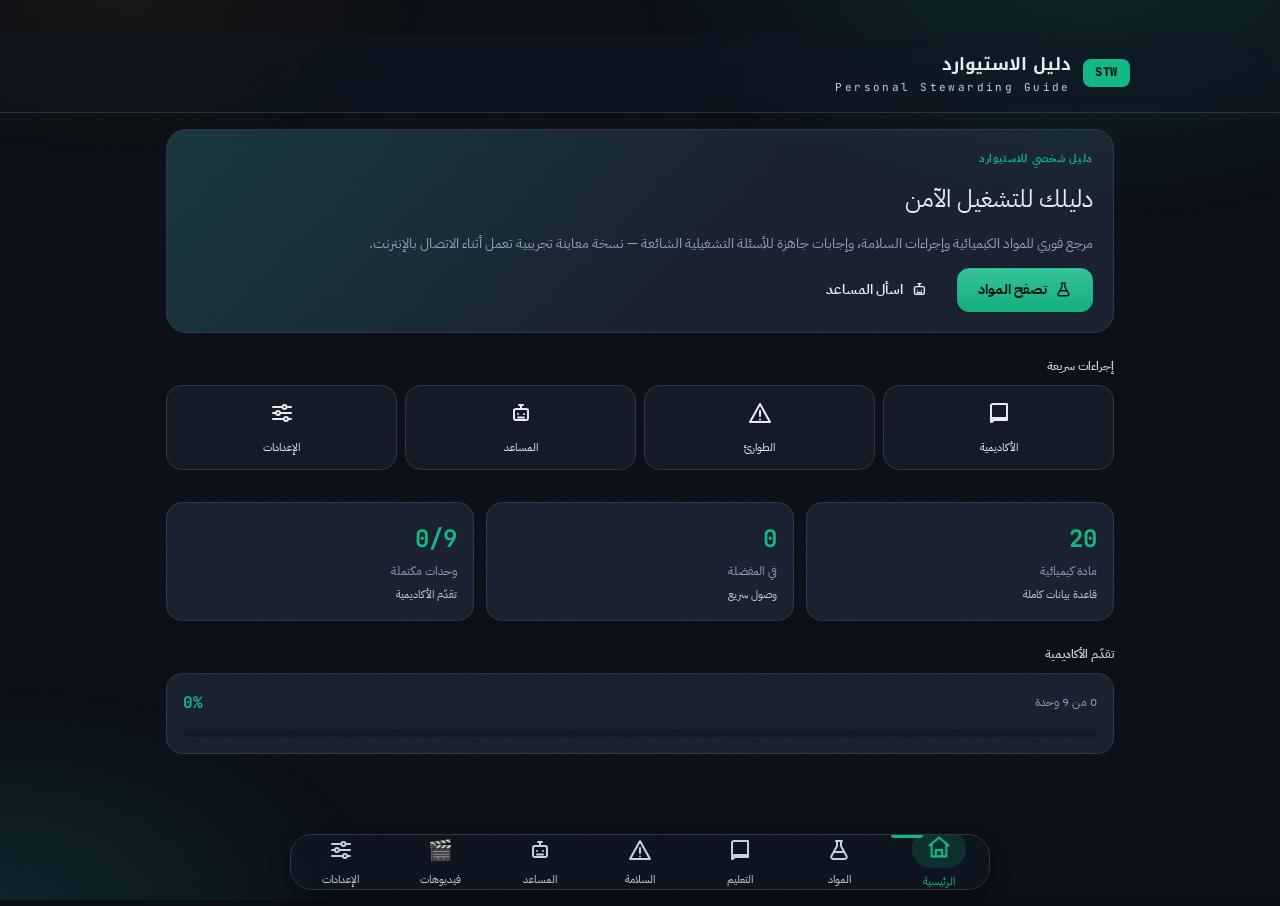
==== commit c19bf237: "redesign-preview: add Videos link to bottom nav" ====
--- a/redesign-preview/index.html
+++ b/redesign-preview/index.html
@@ -150,6 +150,11 @@
       <span class="bottom-nav__icon" aria-hidden="true">🤖</span>
       <span>المساعد</span>
     </button>
+    <a class="bottom-nav__item" href="../videos-preview/" aria-current="false" style="text-decoration:none">
+      <span class="bottom-nav__indicator" aria-hidden="true"></span>
+      <span class="bottom-nav__icon" aria-hidden="true">🎬</span>
+      <span>فيديوهات</span>
+    </a>
     <button class="bottom-nav__item" type="button" data-nav-target="settings" aria-current="false">
       <span class="bottom-nav__indicator" aria-hidden="true"></span>
       <span class="bottom-nav__icon" aria-hidden="true">⚙️</span>
